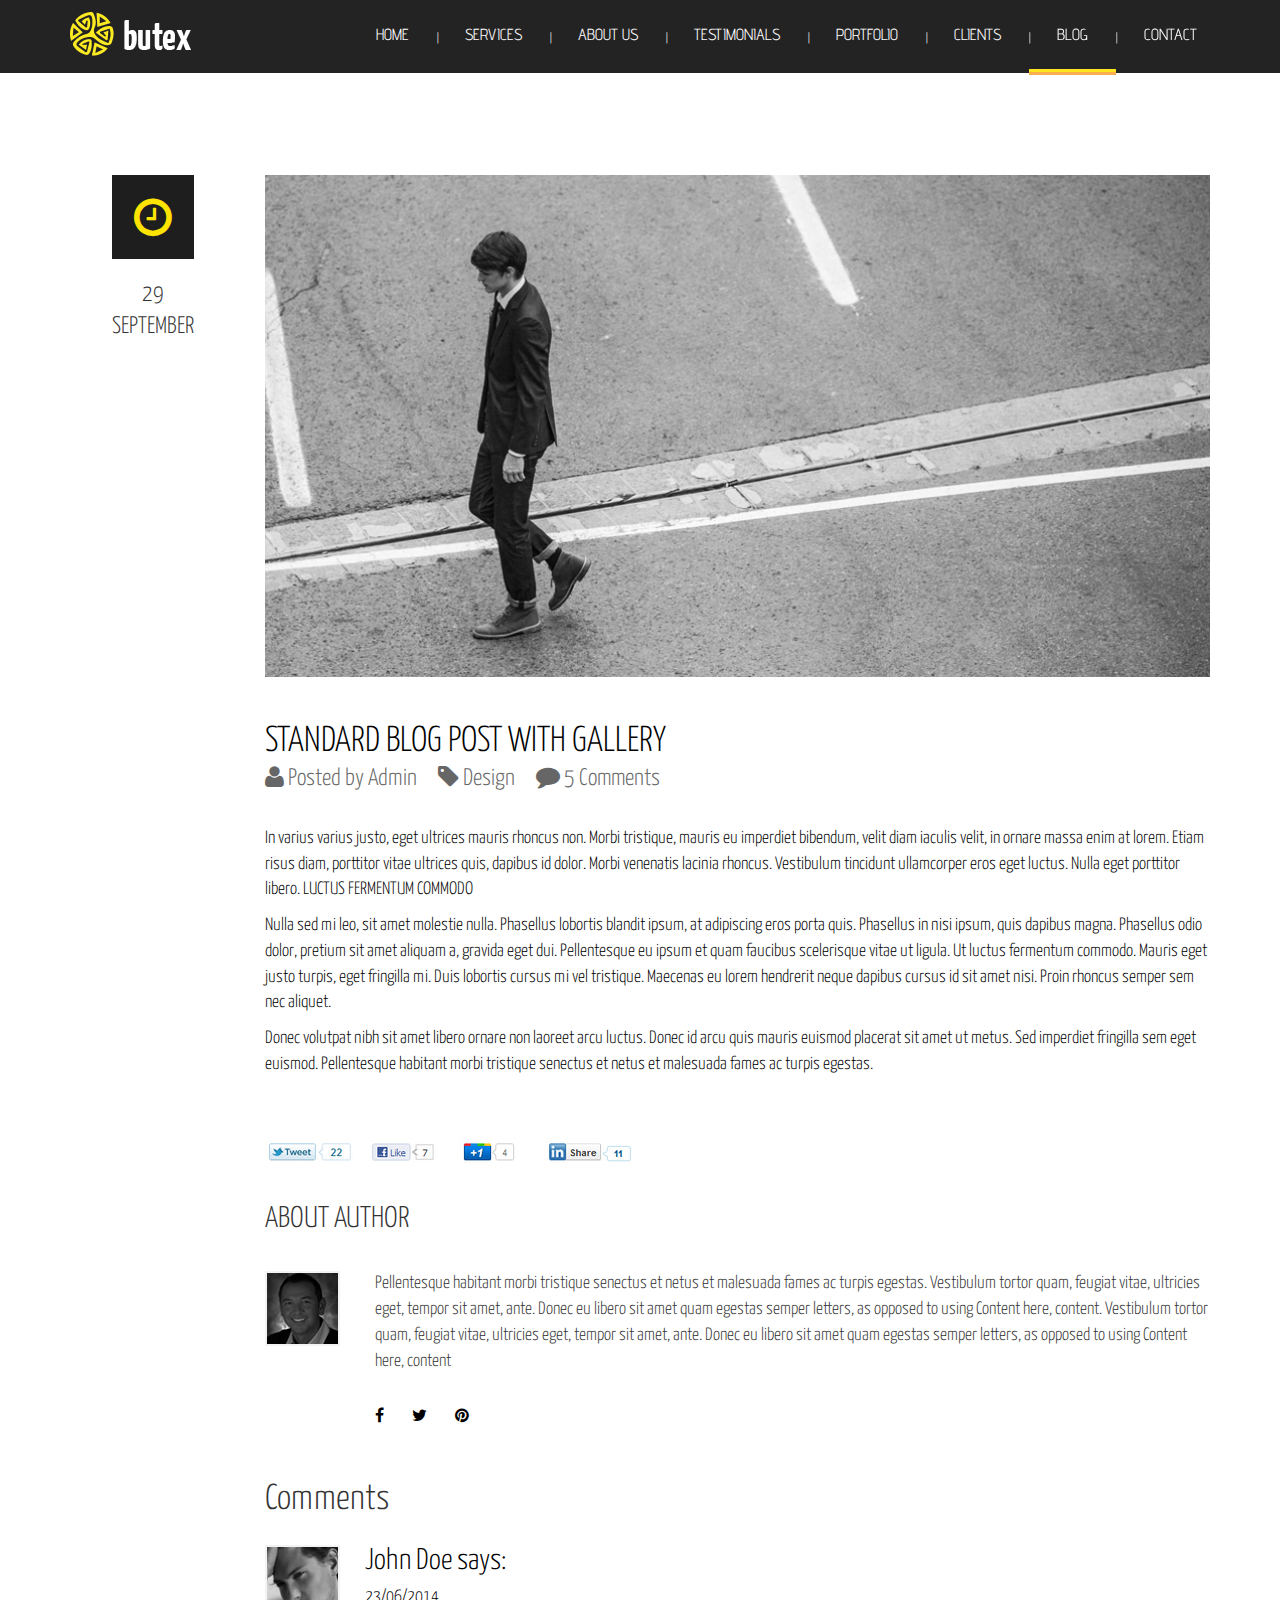
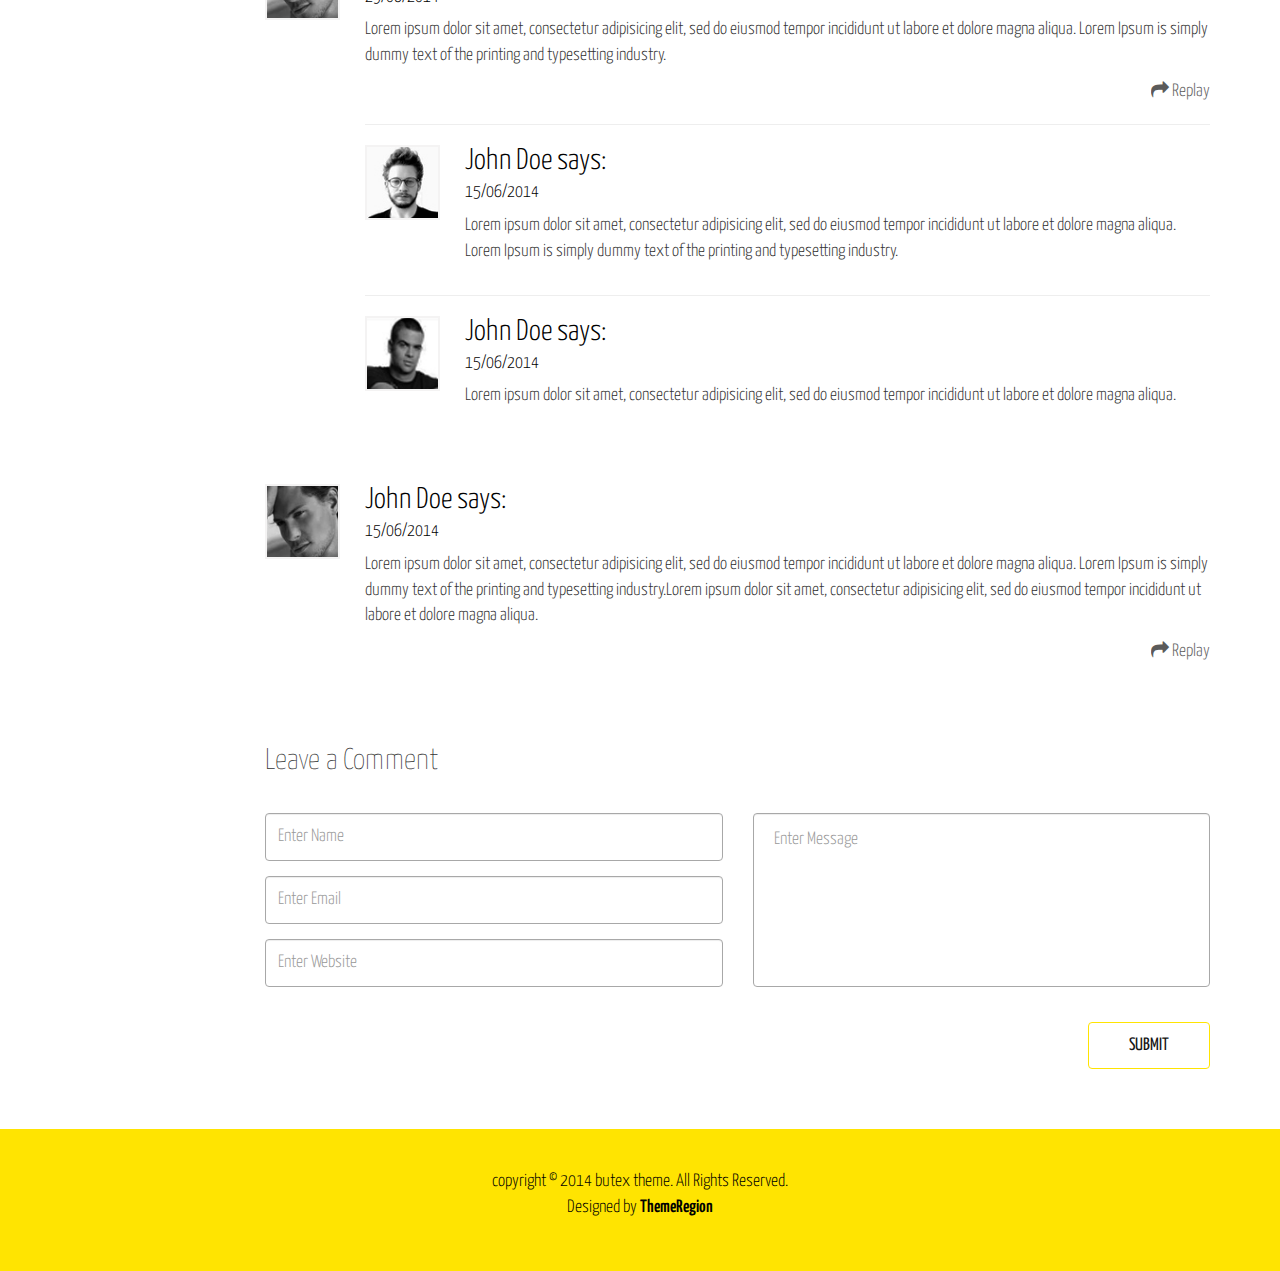
==== single-blog.html @ 5c77bde4 "Plantilla del proyecto" ====
<!DOCTYPE html>
<html lang="en">

<!-- Mirrored from demo.themeregion.com/butex-updated/single-blog.html by HTTrack Website Copier/3.x [XR&CO'2014], Thu, 22 Oct 2015 05:32:24 GMT -->
<head>
    <meta charset="utf-8">
    <meta name="viewport" content="width=device-width, initial-scale=1.0">
    <meta name="description" content="">
    <meta name="author" content="">
    <title>butex | Onepage Responsive HTML Template</title>
    <link href="css/bootstrap.min.css" rel="stylesheet">
    <link href="css/animate.css" rel="stylesheet">
    <link href="css/font-awesome.min.css" rel="stylesheet">	
	<link href="css/main.css" rel="stylesheet">
	<link href="css/responsive.css" rel="stylesheet">

    <!--[if lt IE 9]>
	    <script src="js/html5shiv.js"></script>
	    <script src="js/respond.min.js"></script>
    <![endif]-->       
    <link rel="shortcut icon" href="images/ico/favicon.ico">
    <link rel="apple-touch-icon-precomposed" sizes="144x144" href="images/ico/apple-touch-icon-144-precomposed.png">
    <link rel="apple-touch-icon-precomposed" sizes="114x114" href="images/ico/apple-touch-icon-114-precomposed.png">
    <link rel="apple-touch-icon-precomposed" sizes="72x72" href="images/ico/apple-touch-icon-72-precomposed.png">
    <link rel="apple-touch-icon-precomposed" href="images/ico/apple-touch-icon-57-precomposed.png">
</head><!--/head-->

<body>
	<header id="navigation">      
        <div class="navbar navbar-fixed-top" role="banner">
            <div class="container">
                <div class="navbar-header">
                    <button type="button" class="navbar-toggle" data-toggle="collapse" data-target=".navbar-collapse">
                        <span class="sr-only">Toggle navigation</span>
                        <span class="icon-bar"></span>
                        <span class="icon-bar"></span>
                        <span class="icon-bar"></span>
                    </button>
                    <a class="navbar-brand" href="index-2.html"><h1><img src="images/logo.png" alt="logo"></h1></a>
                </div>
                <div class="collapse navbar-collapse">
                    <ul class="nav navbar-nav navbar-right">
                        <li class="scroll"><a href="index-2.html#navigation">Home</a></li>                         
                        <li class="scroll"><a class="border" href="index-2.html#services">Services</a></li>
                        <li class="scroll"><a class="border" href="index-2.html#about-us">About Us</a></li>
                        <li class="scroll"><a class="border" href="index-2.html#testimonials">Testimonials</a></li>
                        <li class="scroll"><a class="border" href="index-2.html#portfolio">Portfolio</a></li>
                        <li class="scroll"><a class="border" href="index-2.html#clients">Clients</a></li> 
                        <li class="scroll active"><a class="border" href="index-2.html#blog">Blog</a></li>
                        <li class="scroll"><a class="border" href="index-2.html#footer">Contact</a></li>                        
                    </ul>
                </div>
            </div>
        </div>
    </header><!--/#navigation-->

    <section id="blog-details">
		<div class="container">
			<div class="row blog-item">
				<div class="col-sm-2 text-center">
					<i class="fa fa-clock-o"></i>
					<p class="date"><span>29</span> September</p>
				</div>				
				<div class="col-sm-10 blog-content">
					<div class="entry-header">
						<img class="img-responsive" src="images/blog/slide1.jpg" alt="" />					
						<h2>STANDARD BLOG POST WITH GALLERY</h2>
						<div class="entry-meta">
							<span><a href="#"><i class="fa fa-user"></i> Posted by Admin</a></span>
							<span><a href="#"><i class="fa fa-tag"></i> Design</a></span>
							<span><a href="#"><i class="fa fa-comment"></i> 5 Comments</a></span>
						</div>
					</div>
					<div class="entry-post">
						<p>In varius varius justo, eget ultrices mauris rhoncus non. Morbi tristique, mauris eu imperdiet bibendum, velit diam iaculis velit, in ornare massa enim at lorem. Etiam risus diam, porttitor vitae ultrices quis, dapibus id dolor. Morbi venenatis lacinia rhoncus. Vestibulum tincidunt ullamcorper eros eget luctus. Nulla eget porttitor libero. LUCTUS FERMENTUM COMMODO</p>
						<p>Nulla sed mi leo, sit amet molestie nulla. Phasellus lobortis blandit ipsum, at adipiscing eros porta quis. Phasellus in nisi ipsum, quis dapibus magna. Phasellus odio dolor, pretium sit amet aliquam a, gravida eget dui. Pellentesque eu ipsum et quam faucibus scelerisque vitae ut ligula. Ut luctus fermentum commodo. Mauris eget justo turpis, eget fringilla mi. Duis lobortis cursus mi vel tristique. Maecenas eu lorem hendrerit neque dapibus cursus id sit amet nisi. Proin rhoncus semper sem nec aliquet.</p>
						<p>Donec volutpat nibh sit amet libero ornare non laoreet arcu luctus. Donec id arcu quis mauris euismod placerat sit amet ut metus. Sed imperdiet fringilla sem eget euismod. Pellentesque habitant morbi tristique senectus et netus et malesuada fames ac turpis egestas.</p>
					</div>					
					<div class="social-share">
						<ul>
							<li><a href="#"><img class="img-responsive" src="images/blog/share1.jpg" alt="" /></a></li>
							<li><a href="#"><img class="img-responsive" src="images/blog/share2.jpg" alt="" /></a></li>
							<li><a href="#"><img class="img-responsive" src="images/blog/share3.jpg" alt="" /></a></li>
							<li><a href="#"><img class="img-responsive" src="images/blog/share4.jpg" alt="" /></a></li>
						</ul>
					</div><!--/social-share-->

					<div class="media author-details">
						<h2>ABOUT AUTHOR</h2>
						<a class="pull-left" href="#">
							<img class="media-object" src="images/blog/author.jpg" alt="">
						</a>
						<div class="media-body">							
							<p>Pellentesque habitant morbi tristique senectus et netus et malesuada fames ac turpis egestas. Vestibulum tortor quam, feugiat vitae, ultricies eget, tempor sit amet, ante. Donec eu libero sit amet quam egestas semper letters, as opposed to using Content here, content. Vestibulum tortor quam, feugiat vitae, ultricies eget, tempor sit amet, ante. Donec eu libero sit amet quam egestas semper letters, as opposed to using Content here, content</p>
							<div class="author-social">
								<span><a href="#"><i class="fa fa-facebook"></i></a></span>
								<span><a href="#"><i class="fa fa-twitter"></i></a></span>
								<span><a href="#"><i class="fa fa-pinterest"></i></a></span>
							</div>
						</div>
					</div><!--author-details-->
					<div class="comments-area">
						<h2>Comments</h2>
						<ul class="media-list">
							<li class="media">
								<div class="post-comment">
									<a class="pull-left" href="#">
										<img class="media-object" src="images/blog/man1.jpg" alt="">
									</a>
									<div class="media-body">
										<h3>John Doe says:</h3>
										<h4>23/06/2014</h4>
										<p>Lorem ipsum dolor sit amet, consectetur adipisicing elit, sed do eiusmod tempor incididunt ut labore et dolore magna aliqua. Lorem Ipsum is simply dummy text of the printing and typesetting industry.</p>
										<a class="btn-reply pull-right" href="#"> <i class="fa fa-mail-forward (alias)"></i> Replay</a>
									</div>
								</div>								
								<ul class="parent media-list">
									<hr>
									<li class="post-comment">
										<a class="pull-left" href="#">
											<img class="media-object" src="images/blog/man2.jpg" alt="">
										</a>
										<div class="media-body">
											<h3 class="media-heading">John Doe says:</h3>
											<h4>15/06/2014</h4>
											<p>Lorem ipsum dolor sit amet, consectetur adipisicing elit, sed do eiusmod tempor incididunt ut labore et dolore magna aliqua. Lorem Ipsum is simply dummy text of the printing and typesetting industry.</p>											
										</div>
										<hr>
									</li>
									<li class="post-comment">
										<a class="pull-left" href="#">
											<img class="media-object" src="images/blog/man3.jpg" alt="">
										</a>
										<div class="media-body">
											<h3 class="media-heading">John Doe says:</h3>
											<h4>15/06/2014</h4>
											<p>Lorem ipsum dolor sit amet, consectetur adipisicing elit, sed do eiusmod tempor incididunt ut labore et dolore magna aliqua. </p>											
										</div>
									</li>
								</ul>
								
							</li>
							<li class="media">
								<div class="post-comment">
									<a class="pull-left" href="#">
										<img class="media-object" src="images/blog/man1.jpg" alt="">
									</a>
									<div class="media-body">
										<h3 class="media-heading">John Doe says:</h3>
										<h4>15/06/2014</h4>
										<p>Lorem ipsum dolor sit amet, consectetur adipisicing elit, sed do eiusmod tempor incididunt ut labore et dolore magna aliqua. Lorem Ipsum is simply dummy text of the printing and typesetting industry.Lorem ipsum dolor sit amet, consectetur adipisicing elit, sed do eiusmod tempor incididunt ut labore et dolore magna aliqua. </p>
										<a class="btn-reply pull-right" href="#"> <i class="fa fa-mail-forward (alias)"></i> Replay</a>
									</div>
								</div>
							</li>
						</ul>					
					</div><!--/comments-area-->
					
					<div class="replay-box">
						<div class="row">
							<div class="col-sm-12">
								<h2>Leave a Comment</h2>
								<form id="comment-form" class="row" name="comment-form" method="post">
									<div class="col-sm-6">
										<div class="form-group">
											<input type="text" name="name" class="form-control" required="required" placeholder="Enter Name">
										</div>
										<div class="form-group">
											<input type="email" name="email" class="form-control" required="required" placeholder="Enter Email">
										</div>
										<div class="form-group">
											<input type="text" name="url" class="form-control"  placeholder="Enter Website">
										</div>
									</div>
									<div class="col-sm-6">
										<div class="form-group">
											<textarea name="message" id="message" required="required" class="form-control" rows="5" placeholder="Enter Message"></textarea>
										</div>                        
										<div class="form-group">
											<button type="submit" class="btn btn-submit pull-right">Submit</button>
										</div>
									</div>
								</form>
							</div>
						</div>
					</div><!--/Repaly Box-->
				</div>
			</div><!--/.blog-item-->
		</div>
	</section> 	
	<footer id="footer">
		<div class="bottom default-bg text-center">
			<div class="container  text-center">
				<p>copyright &copy; 2014 butex theme. All Rights Reserved.<br> Designed by <a href="http://www.themeregion.com/demo/butex">ThemeRegion</a></p>				
			</div>
		</div>	
	</footer><!--/#footer--> 
	
	<!--/Scripts--> 
    <script type="text/javascript" src="js/jquery.js"></script>
    <script type="text/javascript" src="js/bootstrap.min.js"></script>
</body>

<!-- Mirrored from demo.themeregion.com/butex-updated/single-blog.html by HTTrack Website Copier/3.x [XR&CO'2014], Thu, 22 Oct 2015 05:32:38 GMT -->
</html>
---- css/main.css ----
/*
  Theme Name: butex
  Theme URL: http://www.themeregion.com
  Author: ThemeRegion
  Author URI: http://www.themeregion.com
  Description: Onepage Responsive HTML Template
  Version: 1.0
*/

@import url(http://fonts.googleapis.com/css?family=Yanone+Kaffeesatz:400,200,300,700);
@import url(http://fonts.googleapis.com/css?family=Advent+Pro:400,100,200,300,500,600,700);


/*========================
=======Typography=========
==========================*/

body {
  font-family: 'Yanone Kaffeesatz', sans-serif;
  font-size: 18px;
  color: #333333;
  background-color: #fff;
  font-weight:300;
}

ul {
  list-style: none;
  margin:0;
  padding:0;
}

.navbar-nav li a:hover, 
.navbar-nav li a:focus {
  outline:none;
  outline-offset: 0;
  text-decoration:none;  
  background: transparent;
}

a {
  color: #fff;
  text-decoration: none;
  -webkit-transition: 300ms;
  -moz-transition: 300ms;
  -o-transition: 300ms;
  transition: 300ms;
}

a:focus, 
a:hover {
  text-decoration: none;
  outline: none;
  color: #ffe401;
}

h1, h2, h3, h4, h5, h6 {
 font-family: 'Yanone Kaffeesatz', sans-serif;
 font-weight:100;
}

span {
	font-weight:300;
}
section {
	overflow:hidden;
}
.default-bg {	
	background-color:#ffe401;
}

.entry-header {
	padding-top:85px;
	padding-bottom:58px;
}

.entry-header h2 {
	margin-top:0;
	font-size:48px;
}

textarea {
	resize:none
}

.navbar-toggle {
	margin-top:19px;
	margin-right:20px;
	border:1px solid #fff;
}

.navbar-toggle .icon-bar {
	background-color:#fff;
}


/*========================
========Home CSS==========
==========================*/
.navbar-brand {
	height:72px;
}

.navbar-brand h1 {
	margin-top:-3px;
}

#navigation .navbar-fixed-top {
	background-color:#0c0b0b;
	opacity:0.9;
}

#navigation .navbar-right li a {
	font-size:16px;
	font-weight:400;
	text-transform:uppercase;
	position:relative;
	padding:25px 28px;
	font-family: 'Advent Pro', sans-serif;	
}

#navigation .navbar-right li a.active, 
#navigation .navbar-right li a:hover, 
#navigation .navbar-right li a:focus, 
#navigation .navbar-right li.active a  {
	color:#fff;	
}

.navbar-right li.active:before {
	position:absolute;
	content:"";
	height:3px;
	background-color:#fde30a;
	bottom:-2px;
	left:0;
	right:0;
	margin-top:41px;
}

.navbar-right li.active:after {
	position:absolute;
	content:"";
	height:3px;
	background-color:#fca43a;
	bottom:-5px;
	left:0;
	right:0;
}

.navbar-right li a.border:before {
	color: #E3E3E3;
	content: "|";
	font-size: 12px;
	position:absolute;
	top:28px;
	left:0;
}

#main-carousel  .item {
	background-position: center top;
	background-repeat: no-repeat;
	background-size: cover;
}

#main-carousel h2 {
	font-size:102px;
	font-weight:700;
	color:#ffe401;
}

#main-carousel h2 span {
	color:#fff;
	font-weight:700;
}

.carousel-caption {
	bottom: 50%;
	font-size: 23px;
	font-weight: 100;
	left: 15%;
	margin-bottom: -160px;
	right: 15%;
	text-align: left;
}

.carousel-caption  .slide-info {
	width:74%;
}

.carousel-caption i {
	background-color: #FFE401;
	border-radius: 50%;
	color: #242525;
	font-size: 48px;
	font-weight: 400;
	height: 62px;
	line-height: 64px;
	margin-left: 48px;
	overflow: hidden;
	padding: 1px 0 0 9px;
	text-align: center;
	width: 62px;	
	-webkit-transition: all 0.2s ease-in-out;
	-moz-transition: all 0.2s ease-in-out;
	-ms-transition: all 0.2s ease-in-out;
	-o-transition: all 0.2s ease-in-out;
	transition: all 0.2s ease-in-out;
}



#main-carousel .carousel-caption:hover i {
	-moz-transform: rotate(90deg);
	-webkit-transform: rotate(90deg);
	-o-transform: rotate(90deg);
	-ms-transform: rotate(90deg);
	transform: rotate(90deg);
}

#main-carousel .carousel-indicators .active {
	background-color:#ffe401;
}




/*=========================
========Service CSS========
===========================*/

#services {
	background-color: #FFFFFF;
	padding-bottom: 75px;
}

.service-heading  {
	padding:110px 0 50px;
}

.service-heading .col-sm-3 {
	padding-right:0;
}

.service-heading h3 {
	font-size: 48px;
	font-weight: 200;
	text-transform:uppercase;
}

.service-heading h3 span {
	font-weight:300;
}

.service-content {
	display: table;
	font-size: 28px;
	font-weight: 300;
	margin-left: 40px;
	margin-top: 60px;
}

.service-icon {
	display:table-cell;
	vertical-align:middle;
}

.service-icon i{
	color: #FFE401;
	font-size: 60px;
	margin-right: 40px !important;
}

.service-text {
	line-height:33px;
}

.service-content span {
	font-weight:400;
}

.single-service {
	margin-bottom:40px;
}

.single-service:hover .single-service-icon {
	background-color:#333333;
	color: #FFE401;
}

.single-service-icon, 
.single-service:hover .single-service-icon{
	-webkit-transition: all 0.5s ease-in-out;
	-moz-transition: all 0.5s ease-in-out;
	-ms-transition: all 0.5s ease-in-out;
	-o-transition: all 0.5s ease-in-out;
	transition: all 0.5s ease-in-out;
}


.single-service .col-sm-9 {
	padding-left:30px;
}

.single-service-icon {
	background-color: #FFE401;
	color: #333333;
	font-size: 72px;
	padding: 7px 0;
	text-align: center;
	margin-top:7px;	
	
}

.single-service-text {
	font-size:18px;
	font-weight:300;
}

.single-service-text h2 {
	font-size:36px;
	font-weight:100;
	margin-top:0;	
}

.single-service-text h2 span {
	font-weight:300;	
}


/*=========================
========About Us CSS========
===========================*/
.about-bg {
	background-color: #1e1e1e;
	height: 275px;
	overflow: hidden;
	position: absolute;
	width: 100%;
}

.about-details {
	margin-top: 70px;
	overflow: hidden;
	margin-bottom:60px;
	height:390px;
}

.about-image {
	height:100%;
	margin-right:-15px;
}

.about-image img {
	width:100%;
}

.about-content {	
	padding: 17px 50px 62px;
	font-weight:300;
	height:100%;
	margin-left:-15px;
}

.about-content h2 {
	font-size:48px;
	font-weight:100;
	margin-bottom:20px;
}

.about-content h2 span {
	font-weight:300;
}

.our-team h2 {
	font-size: 48px;
	margin-bottom: 60px;
	text-align: center;
}

.team-member {
	position:relative;
	overflow:hidden;
}

.team-member:hover .overlay {
	bottom: 103px;
	opacity: 1;
}

.overlay, .team-member:hover .overlay {
	-webkit-transition: all 0.4s ease-in-out;
	-moz-transition: all 0.4s ease-in-out;
	-ms-transition: all 0.4s ease-in-out;
	-o-transition: all 0.4s ease-in-out;
	transition: all 0.4s ease-in-out;
}

.single-member {
	font-size: 24px;
	font-weight: 300;
	text-transform: uppercase;	
}

.single-member h3 {
	color: #0C0C0C;
	font-size: 36px;
	font-weight: 300;
	text-transform:capitalize;
	margin-bottom:0;
}

.overlay {
	bottom: 22%;
	left:0;
	opacity: 0;
	position: absolute;
	right:0;	
}

.overlay  ul li{
	float:left;
	width:33.33%
}

.overlay  ul li a {	
	color: #FFFFFF;
	display: block;
	font-size: 24px;
	padding: 17px;
	text-align: center;
	width: 100%;
}

.overlay  ul li a.facebook {
	background-color: #ffe401;
}

.overlay  ul li a.twitter {
	background-color: #edd602;
}

.overlay  ul li a.google-plus {
	background-color: #d6c102;
}

.overlay  ul li a:hover {
	color: #000;
}

/*=========================
=====Testimonials CSS======
===========================*/
#testimonials {
	background-image: url("../images/testimonial/man-bg.jpg");
	background-position: center top 250px;
	background-repeat: no-repeat;
	text-align: center;
}

#testimonials .entry-header {
  padding-bottom: 15px;
  padding-top: 75px;
} 

.testimony-person {
	display:block;
	text-align:center;
}

.testimony-person img {
	display:inline-block
}

.testimony-caption {	
	padding:58px 0 88px;
	font-size:18px;
	font-weight:300;
	color:#4d4d4d;
}

.testimony-caption h3 {
	font-size: 36px;
	font-weight: 300;
	margin-bottom: 0;
	margin-top: 0;
	text-transform: uppercase;
}

.testimony-caption h4 {
	font-size:24px;
	text-transform:capitalize;
	margin-top:0;
}

.testimony-caption  i {
	font-size:60px;
	color:#fff;
	margin-bottom:15px;
}

.testimonial {
	text-align:center;
	width:50%;
	display:inline-block;
}

#testimonial-slider .carousel-indicators {
  bottom: 28px;
}

.carousel-indicators li {
  background-color: #FFFFFF;
  border:none;
  border-radius: 50%;
  height: 15px;
  margin: 1px;
  width: 15px;
}

.carousel-indicators .active {
  background-color: #BAA802;
  height: 15px;
  margin: 1px;
  width: 15px;
}

/*=========================
=======Portfolio CSS=======
===========================*/
#portfolio {
	overflow:hidden;
}

#portfolio .entry-header {
	color:#fff;
}

#portfolio .entry-header h2{
	color:#ffe401;
}

#portfolio-slider .item {
	height:390px;
	overflow:hidden;
}

#portfolio-slider .col-sm-6 {
	height:100%;	
}

.portfolio-image img {
	width:100%;
}

.recent-port-img {
	margin-right:-15px;
	height:100%;
}

.recent-port-img img {
	width:100%;
	height:100%;
}

.recent-port-text {
	padding:40px 50px;
	
}

.recent-port-text h2 {
	font-size: 48px;
	margin-bottom: 18px;
	margin-top: -10px;
}

.recent-port-text ul {
	margin-top:15px;
}

.recent-port-text ul li {
	margin-top:8px;
}

.recent-port-text ul li i {
	margin-right:15px;
}

#portfolio-slider .carousel-indicators {
  bottom: 10px;
  left: 25%;
}

#portfolio-slider .carousel-indicators .active {
	background-color:#ffe401
}

.portfolio-filter {
	padding:65px 0 80px;
}

.portfolio-filter li {
	display: inline-block;
	font-weight: 100;
	padding: 0 18px;
}

.portfolio-filter li a {
	color:#b0b0b0;	
	font-size: 24px;
	position:relative;
	padding:11px;
}

.portfolio-filter li a.active:before {
	position:absolute;
	content:"";
	background-color:#fde30a;
	height:3px;
	width:100%;
	bottom:0;
	left:0;
}

.portfolio-filter li a.active:after {
	position:absolute;
	content:"";
	background-color:#fca43a;
	height:3px;
	width:100%;
	bottom:-3px;
	left:0;
}

.portfolio-filter li a:hover, 
.portfolio-filter li a:active, 
.portfolio-filter li a:focus, 
.portfolio-filter li a.active {
	color:#ffe401;
}


.view {
position:relative;
overflow:hidden;
margin-bottom:30px;
}

.mask {
	background-color: #000000;	
	left:0;
	top:0;
	bottom:-100%;
	position: absolute;	
	width: 100%;
	opacity:0;
}

.mask a {
	border: 10px solid #FFE401;
	border-radius: 50%;
	color: #FFE401;
	font-size: 30px;
	height: 72px;
	left:-50%;
	margin-left: -35px;
	margin-top: -35px;
	padding: 5px;
	position: absolute;
	text-align: center;
	top:-50%;
	width: 72px;
	z-index: 10;	
}

.mask a:hover {
	border-color:#fff;
	color: #fff;
}

.mask a:before {
	position: absolute;	
	content: "";
	background-color: #020202;
	height: 14px;
	left: 18px;
	top: -12px;
	width: 10px;
}

.view:hover .mask a {
	left:50%;
	top:50%;
}

.view:hover .mask {
	bottom:0;
	opacity: 0.8;	
}

.mask, .view:hover .mask {
	-webkit-transition: all 0.6s ease-in-out;
	-moz-transition: all 0.6s ease-in-out;
	-ms-transition: all 0.6s ease-in-out;
	-o-transition: all 0.6s ease-in-out;
	transition: all 0.6s ease-in-out;
}

/*=========================
========Clients CSS========
===========================*/
#clients {
	overflow:hidden;
}

#clients-carousel {
	padding-bottom:105px;
}

#clients-carousel .item {
	font-size:0;
	text-align:center;
}

#clients-carousel .item ul li {
	display:inline-block;
	width:25%;
}

#clients-carousel .item img {
	opacity:0.6;
	-webkit-transition: all 0.3s ease-in-out;
	-moz-transition: all 0.3s ease-in-out;
	-ms-transition: all 0.3s ease-in-out;
	-o-transition: all 0.3s ease-in-out;
	transition: all 0.3s ease-in-out;
}

#clients-carousel .item img:hover {
	opacity:1;
}

.client-left, 
.client-right {	
	color: #ABABAB;
	font-size: 60px;
	position: absolute;
	top: -13%;
}

.client-left:hover, 
.client-right:hover {
	color: #FFE401;
}

.client-left {
	left:-20px;
}

.client-right {
	right:-20px;
}

/*=========================
==========Blog CSS=========
===========================*/
#blog, #portfolio {
	background-color:#1e1e1e;
	padding-bottom:85px;
}

.single-blog {
	margin-bottom:30px;
	overflow:hidden;
	height:354px;
}

.blog-image {
	width:40%;
	float:left;
	position:relative;
}

.blog-image img{
	width:222px;
	height:354px;
}

.entry-content {
	width:60%;
	float:left;
	padding:36px 40px;
	height:100%;
	color:#333;
	font-weight:300;
}

.entry-content  a h2 {
	margin-top:-7px;
	font-size:30px;
	color:#333;
	font-weight:400;
	margin-bottom:17px;
	line-height:30px;
}

.entry-meta {
	margin-bottom:20px;
}

.entry-meta span a {
	color:#333;
	margin-right:18px;
	font-size:16px;
	font-weight:300;
}

.btn.btn-primary {
	background-color: #1E1E1E;
	color: #FFE401;
	display: inline-block;
	font-size: 20px;
	font-weight: 300;
	margin-top: 7px;
	padding: 8px 25px;
	border:none;
}

.btn.btn-primary:hover{
	background-color:#2b2b2b;
	color:#fff;
}

.entry-meta span a:hover {
	color:#fff;
}

#blog .entry-header h2 {
	color:#ffe401;
	font-weight:300;
}

#blog .entry-header {
	padding-bottom:58px;
	color:#fff;
}

.post-date {
	background-color: #FFE401;
	color: #1E1E1E;
	font-size: 48px;
	font-weight: 400;
	line-height: 30px;
	padding: 20px 30px 0;
	position: absolute;
	right: -18px;
	text-align: center;
	top: 15px;	
}

.post-date span {
	font-weight:300;
	font-size:18px;
	display:block;
}

/*=========================
========Footer CSS========
===========================*/

#gmap {
	height:550px;
}

.contact-section {
	background-color:#1e1e1e;
	padding:40px 0;	
}

.contact-section h2 {
	color:#FFE401;
	text-transform:uppercase;
	margin-bottom:30px;
}

.form-control {
	background-color:#fff;
	border:1px solid #454545;
	font-size:18px;
	min-height:50px;
	color:#9f9f9f;
	
}

.float-left {
	float:left;
	width:32%;
	margin-right:2%;
	margin-bottom:16px;	
}

.float-left.subject-field {
	margin-right:0;
}

textarea.form-control {
	float:left;
	padding:13px 20px;
}

.form-control:focus {
	border:1px solid #ffe401;
	box-shadow:none;
}

.btn-submit {
	background-color: #FFE401;
	border: medium none;
	color: #151515;
	font-size: 18px;
	padding: 12px 30px;
	text-transform: uppercase;
	border-radius:4px;
	margin-top:20px;
}

.btn-submit:hover {
	background-color:#E9D001;
}

.contact-details ul li {
	color:#fff;
	margin-bottom:10px;
}

.contact-details ul li span {
	padding-left:30px;
	display:block;
}

.contact-details ul li i {
	float:left; 
	color:#555;
	margin-top:5px;
}

.bottom {	
	color:#010101;
	padding-top:40px;	
	padding-bottom:40px;	
	font-size:18px;	
}

.bottom a {
	color:#010101;
	font-weight:600;
}

.bottom a:hover {
	text-decoration:underline;
}

/*Carousel Fade CSS*/
.carousel.carousel-fade .item {
  -webkit-transition: opacity 0.5s ease-in-out;
  -moz-transition: opacity 0.5s ease-in-out;
  -ms-transition: opacity 0.5s ease-in-out;
  -o-transition: opacity 0.5s ease-in-out;
  transition: opacity 0.5s ease-in-out;
  opacity:0;
}

.carousel.carousel-fade .active.item {
  opacity:1;
}

.carousel.carousel-fade .active.left,
.carousel.carousel-fade .active.right {
  left: 0;
  z-index: 2;
  opacity: 0;
}

.carousel.carousel-fade .next,
.carousel.carousel-fade .prev {
  left: 0;
  z-index: 1;
}

/*=========================
===Single Portfolio CSS====
===========================*/
#single-folio {
	color:#000;
}

.single-folio-details h2{
	margin-top:-5px;
	font-weight:300;
	font-size:36px;
}

.single-folio-details h3 {
	font-size:20px;
	text-transform:uppercase;
	font-weight:400;
}

.single-folio-slide .item {
	padding:75px;
}

#single-folio .single-folio-slide {
	max-height: 600px;	
	color:#000;
	background-color:#fff;
	margin-top:65px;
	margin-bottom:25px;
	position:relative
}

.portfolio-prev, .portfolio-next {
	color: #000;
	font-size: 25px;
	position: absolute;
	top: 20px;
}

.portfolio-prev {	
	left:75px;
} 

.portfolio-next {
	left:105px;
	
}

.close-item {
	color: #333;
	font-size: 18px;
	opacity: 0.6;
	position: absolute;
	right: 12px;
	top: 5px;
}

.close-item:hover {
	opacity:1;
	color:#000
}

.project-details p {
	margin-bottom:0;
}

.tag-list {
	margin-bottom: 25px;
	overflow: hidden;
}

.tag-list li {
	float:left;
	margin-right:10px;
}

.tag-list li a {
	color:#000;
}

.project-details .btn.btn-primary {
	padding:12px 25px;
}

/*=========================
===Single Portfolio CSS====
===========================*/

#blog-details {
	margin-top:175px;
}

.blog-item .fa-clock-o {
	background-color: #1e1e1e;
	color: #ffe401;
	font-size: 44px;
	padding:20px 22px;
}

.date {
	font-size:24px;
	text-transform:uppercase;
	font-weight:300;
	margin-top:20px;
	line-height:32px;
}

.date span {
	display:block;
}

.blog-content .entry-header {
	padding-bottom: 0;
	padding-top:0;
}

.blog-content .entry-meta {
  margin-bottom: 30px;
}

.entry-header img {
	width:100%;
}

.entry-header h2 {
	color: #000;
	font-size: 36px;
	font-weight: 300;
	margin-bottom: 0;
	margin-top: 45px;
	text-transform: uppercase;
}

.blog-content .entry-meta span a {
	font-size:24px;
	font-weight:300;
	color:#666666;
}

.entry-meta span a:hover {
	color:#000;
}

.entry-post {
  color: #000;
}

.social-share {
	margin-top: 60px;
	overflow: hidden;
}

.social-share ul li{
	float:left;
	
}

.author-details h2 {
	font-weight:300;
	margin-bottom:35px;
}

.author-social {
  margin-bottom: 30px;
  margin-top: 30px;
}

.author-social a {
	color: #000;
	font-size: 16px;
	margin-right: 25px;
	margin-top:20px;
}

.author-social a .fa-facebook:hover {
	color:#4360A2;
}

.author-social a .fa-twitter:hover {
	color:#27A6DF;
}

.author-social a .fa-pinterest:hover {
	color:#DF2B36;
}

.comments-area img, 
.author-details img {
	background:#f4f3f3;
	height: 75px;
	margin-right: 25px;
	padding: 2px;
	width: 75px;	
}

.parent.media-list {
  margin-bottom: 50px;
  margin-left:100px;
}

.comments-area h2 {
	font-size: 36px;
	font-weight: 300;
	margin-bottom: 25px;
}

.media-body h3, 
.media-body h4  {
  color: #000;
  font-weight: 300;
  margin-top:0;
}

.media-body h3 {
	font-size:30px;
	
}

.btn-reply {
	color:#333;
	opacity:0.8
}

.btn-reply:hover {
	color:#000;
	opacity:1;
}

.replay-box {
  margin-bottom: 60px;
  margin-top: 60px;
}

.replay-box h2 {
	margin-bottom:35px;
}

.replay-box  .form-control {
	border-color:#a8a8a8;
	min-height:48px;
}

.replay-box  textarea.form-control {
	height:174px;
}

.replay-box  .form-control:focus {
	border-color:#ffe401;
}

.replay-box .btn-submit {
  background-color: transparent;
  border: 1px solid #ffe401;
  margin-top: 35px;
  padding: 10px 40px;
}

.replay-box .btn-submit:hover {
	background-color:#333;
	color:#fff;
	border-color:#333;
}

/*************************
*******Preloader CSS*********
**************************/
.preloader{
  display: table;
  background: #1e1e1e;
  z-index: 999999;
  position: fixed;
  height: 100%;
  width: 100%;
  left: 0;
  top: 0;
}

#loaderImage {
  display: table-cell;
  vertical-align: middle;
  overflow: hidden;
  text-align: center;
}


#canvas {
  display: table-cell;
  vertical-align: middle;
  margin: 0 auto;
}
---- css/responsive.css ----
/* lg */ 
@media (min-width: 1200px) {

}

/* md */
@media (min-width: 992px) and (max-width: 1199px) {
	#navigation .navbar-right li a {
		padding:25px 20px;
	}
	.carousel-caption {
		left:5%;
		right:5%;
	}
	.carousel-caption  .slide-info {
		width:85%;
	}
	.about-details, .about-image {
		height:420px;
	}
	.about-image img {
		height:100%;
	}
	.portfolio-filter li {
		padding:0 12px;
	}
	.blog-image img {
		width:100%;
	}
	#portfolio-slider .carousel-indicators {
		bottom: -50px;
		left: 50%;
	}
	.portfolio-filter {
		padding: 95px 0 80px;
	}
	.recent-port-text {
		padding: 30px;
	}
	#portfolio-slider .carousel-indicators {
		bottom: 10px;
		left: 25%;
	}
}

/* sm */
@media (min-width: 768px) and (max-width: 991px) {
	#navigation .navbar-right li a {
		font-size: 14px;
		padding: 25px 10px;
	}
	.navbar-right li a.border:before {
		top:24px;
	}
	#main-carousel h2 {
		font-size:75px;
	}
	.carousel-caption {
		left:1%;
		right:1%;
	}
	.carousel-caption  .slide-info {
		width:85%;
	}
	.carousel-caption i {
		font-size: 35px;
		height: 50px;
		line-height: 51px;
		width: 50px;
	}
	.about-image {
		margin-right:0;
	}
	.about-content {
		margin-left:0;
	}
	.about-details {
		height:auto;
	}
	.overlay {
		right:-1px;
	}
	.single-service-icon {
		font-size:50px;
	}
	#testimonials {
		background-position: center top 460px;
		background-size: contain;
	}
	#portfolio-slider .carousel-indicators {
		bottom: -50px;
		left: 50%;
	}
	.recent-port-text {
		font-size: 16px;
		padding: 30px;
	}
	.portfolio-filter {
		padding: 80px 0;
	}
	.portfolio-filter li {
		padding:0;
	}
	#clients-carousel .item ul li {
		width:50%;
	}
	.client-left, .client-right{
		top:0;
	}
	.blog-image img {
		width: 288px;
	}
	.contact-details ul li {
		float: left;
		margin-right: 5px;
	}
	.contact-details {
		margin-top:30px;
		margin-bottom:30px;
	}
	.contact-details h2 {
		text-align:center;
	}
	#single-folio .single-folio-slide {
		max-height:910px;
	}
	.single-folio-details h2 {
		margin-top:20px;
	}
}

/* xs */
@media (max-width: 767px) {
	body {
		font-size:16px;
	}
		/* Home */
	.navbar-right li.active:before, 
	.navbar-right li.active:after, 
	.navbar-right li a.border:before {
		display:none;
	}	
	#navigation .navbar-right li a {
		font-size:14px;
		padding:6px 13px;
	}	
	.carousel-caption {
		left: 1%;
		right: 1%;		
		font-size:16px;
		bottom:68%;
		text-align:center;
	}
	.carousel-caption  .slide-info {
		width:100%;
	}
	#main-carousel h2 {
		font-size:48px;
	}
	.carousel-caption i {
		font-size: 25px;
		height: 35px;
		line-height: 35px;
		margin-left: 12px;
		overflow: hidden;
		padding: 1px 0 0 6px;
		width: 35px;
	}
	
	/* Service */	
	#services {
		padding-bottom:0;
	}
	.service-heading {
		text-align:center;
		padding: 40px 0;
	}	
	.service-heading h3 {
		font-size:33px;
	}	
	.service-content {
		display: block;
		font-size: 22px;
		margin-left: 0;
		margin-top: 0;
		text-align: center;
	}	
	.service-icon {
		display: inline-block;
	}	
	.single-service-text {
		font-size:16px;
	}
	.single-service-text h2 {
		font-size:30px;
	}
	.service-icon i {
		display: block;
		margin-right:inherit !important;
		text-align: center;
		-moz-transform: rotate(90deg);
		-webkit-transform: rotate(90deg);
		-o-transform: rotate(90deg);
		-ms-transform: rotate(90deg);
		transform: rotate(90deg);
	}	
	.single-service .col-sm-9 {
		margin-top: 15px;
		padding-left: 15px;
		text-align:center;
	}
	
	/* About us */
	.about-details {
		height:auto;
		text-align:justify;
		margin-bottom:35px;
	}
	.about-image {
		padding-right:15px;
	}
	.about-content h2, 
	.our-team h2, 
	.entry-header h2, 
	.recent-port-text h2  {
		font-size: 35px;
		text-align:center;
	}
	.single-service-icon {
		margin-bottom:20px;
	}
	.our-team {
		font-size:0;
	}
	.our-team .col-sm-4 {
		width:50%;
		display:inline-block;
	}
	.single-member {
		margin-bottom:40px;
	}
	.single-member h3 {
		margin-top:5px;
	}
	.single-member h3, 
	.testimony-caption h3{
		font-size:30px;
	}
	.team-member:hover .overlay {
		bottom: 112px;
	}
	
	/* testimonial */
	.testimonial {
		width: 90%;		
	}
	.entry-header {
	  padding-bottom: 60px;
	  padding-top: 60px;
	}
	.entry-header, 
	.testimony-caption {
		font-size:16px;
	}
	/* portfolio */	
	#portfolio {
		overflow:hidden;
	}	
	#portfolio-slider .item {
		height:auto;
		text-align:center;
	}
	.portfolio-items .col-sm-4 {
		width:50%;
		display:inline-block;
	}
	.portfolio-image img {
		width:100%
	}
	#portfolio-slider .carousel-indicators {
		bottom: -50px;
		left: 50%;
	}	
	.mask a {
		border: 5px solid #FFE401;
		font-size: 24px;
		height: 50px;
		margin-left: -20px;
		margin-top: -20px;
		padding: 3px;
		width: 50px;
	}
	.recent-port-text {
		padding: 40px 35px;
		text-align: justify;
	}
	.recent-port-text ul li i {
		margin-right: 5px;
	}
	.portfolio-filter li {
		padding:0;
	}
	.portfolio-filter li a {
		font-size: 17px;
		padding: 5px;
	}
	/* clients */
	#clients-carousel .item ul li {
		width:50%;
	}
	#clients-carousel .item img {
		width:100%;
	}
	.client-left, .client-right {
		font-size: 35px;
		top:inherit;
		bottom:35px;
	}
	.client-right {
		right: 43%;
	}
	.client-left {
		left: 43%;
	}
	
	/* blog */
	.single-blog {
		height: 331px;
	}	
	.entry-content, 
	.blog-image {
		width:50%;
		height:100%;
	}
	.blog-image img {
		width:100%;
		height:100%;
	}
	.post-date {
		font-size: 32px;
		line-height: 25px;
		padding: 10px 20px 0;
		right: 0;
	}
	.entry-content a h2, 
	.contact-section h2 {
		font-size:24px;
	}
	.entry-content{
		padding:21px;
	}
	
	/* Footer */
	#gmap {
		height: 300px;
	}
	.contact-details {
		margin-top:45px;
	}
	
	/* Single Blog */
	#blog-details {
		margin-top: 110px;
	}
	.blog-item .fa-clock-o {
		font-size: 25px;
		padding: 12px 15px;
		float:left;
	}	
	.date span {
		display:inline-block
	}	
	.date {
		float: left;
		margin-left: 20px;
		margin-top: 7px;
	}	
	.blog-item .col-sm-2.text-center {
		margin-bottom: 25px;
		overflow: hidden;
	}	
	.blog-content .entry-meta span a {
		font-size: 15px;
	}	
	.blog-content .entry-header h2, 
	.replay-box h2, 
	.author-details h2, 
	.comments-area h2 {
		font-size:26px;
		text-align:left;
	}
	.media-body h3 {
		font-size: 26px;
		margin-bottom: 0;
	}
	.parent.media-list {
		margin-left: 30px;
	}
	.replay-box .form-control {
		min-height:38px;
	}
	.replay-box .btn-submit {
		padding:5px 25px;
	}
	
	/*single-folio*/
	#single-folio .single-folio-slide {
		margin-top:20px;
		max-height:755px;
	}
	.single-folio-details h2 {
		font-size: 30px;
		margin-top: 15px;
	}
	.single-folio-slide .item {
		padding: 50px 30px;
	}	
	.portfolio-prev, .portfolio-next {
		top:5px;
	}
	.portfolio-prev {
		left: 30px;
	}
	.portfolio-next {
		left: 55px;
	}
	.project-details .read-more {
		font-size: 18px;
		padding: 8px 20px;
	}
}

/* XS Portrait */
@media (max-width: 479px) {
	
	.carousel-caption {
		bottom:55%;
	}
	
	/* About Us */
	.our-team .col-sm-4 {
		width:100%;
	}	
	/* portfolio */
	.portfolio-filter {
		padding: 90px 0 80px;
	}
	.portfolio-items .col-sm-4 {
		width:100%;
	}
	#single-folio .single-folio-slide {
		max-height:640px;
	}
	/* Blog */
	.entry-content, 
	.blog-image, 
	.blog-image img, 
	.float-left {
		width:100%;
		height:auto;
	}
	.single-blog {
		height:auto;
	}
	/* Footer */	
	.contact-details {
		margin-top:50px;
	}
	.bottom {
		font-size: 16px;
		padding-bottom: 20px;
		padding-top: 20px;
	}	
	
}
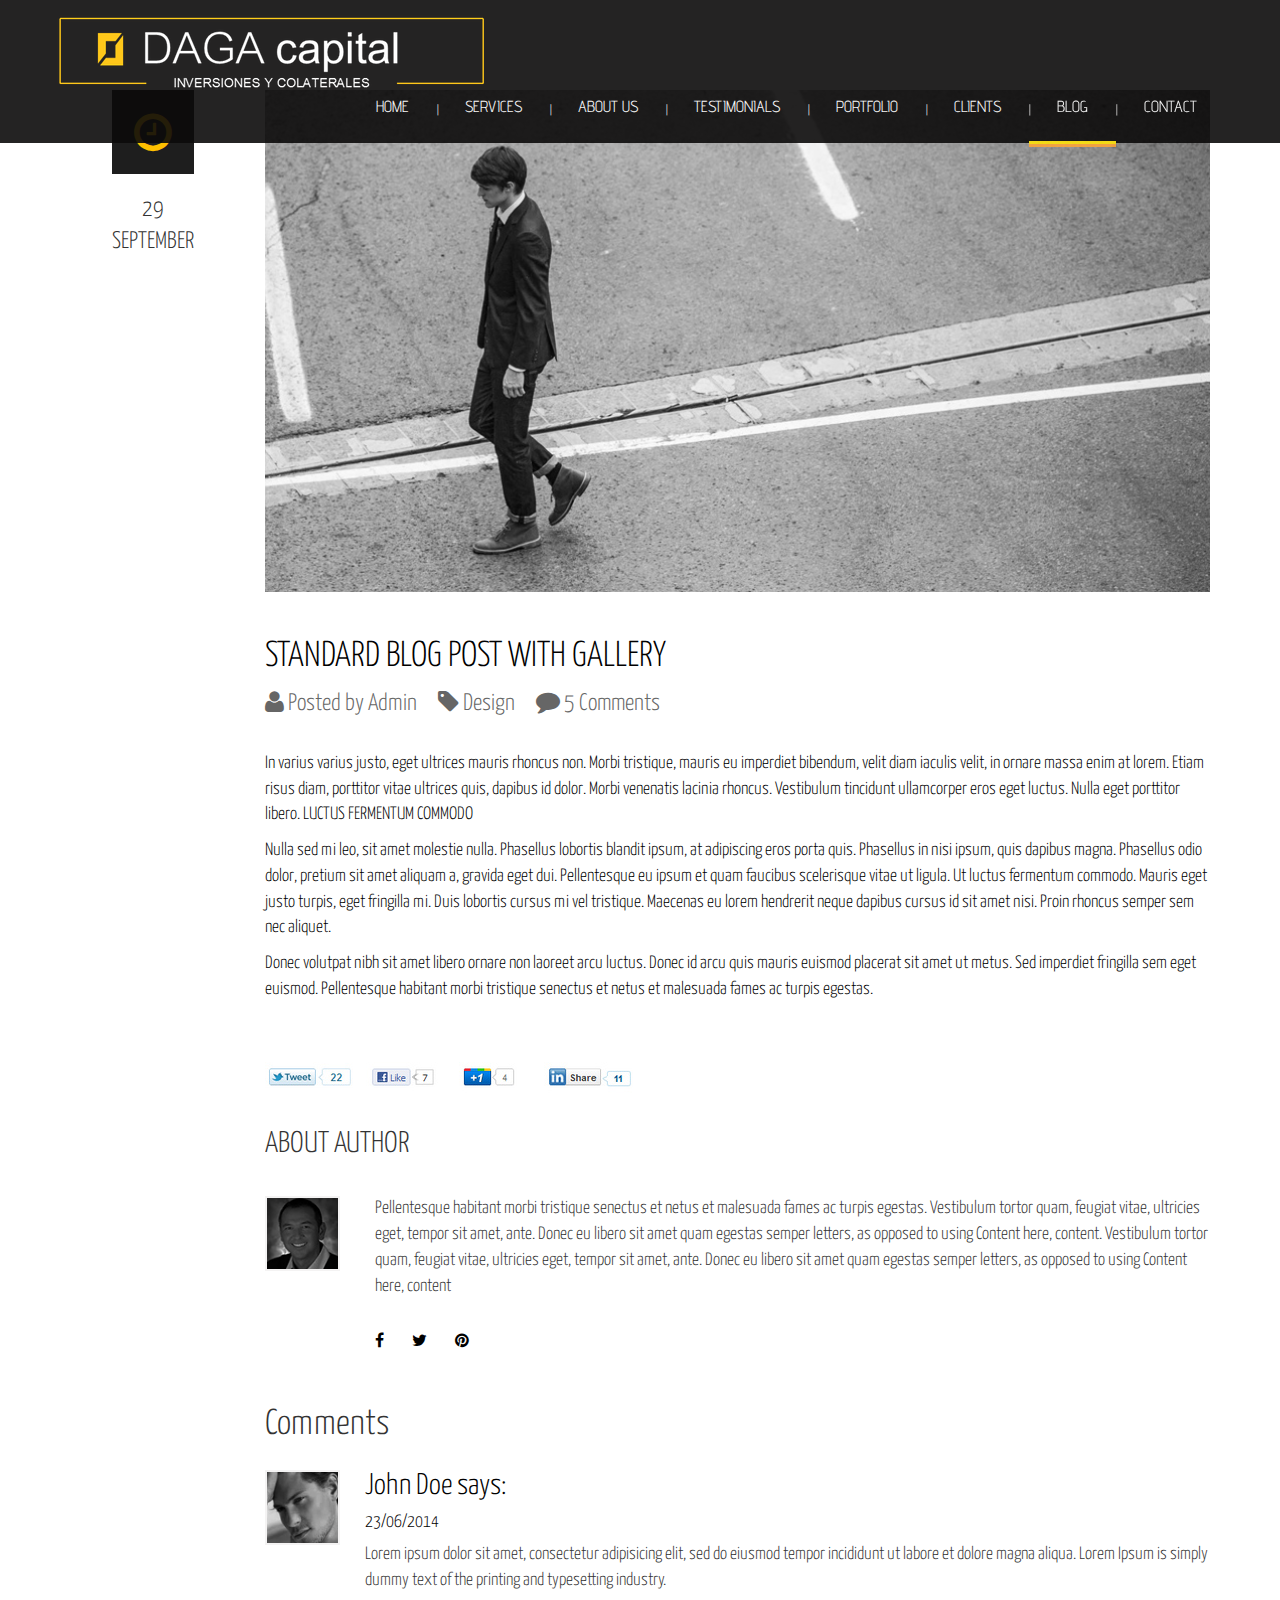
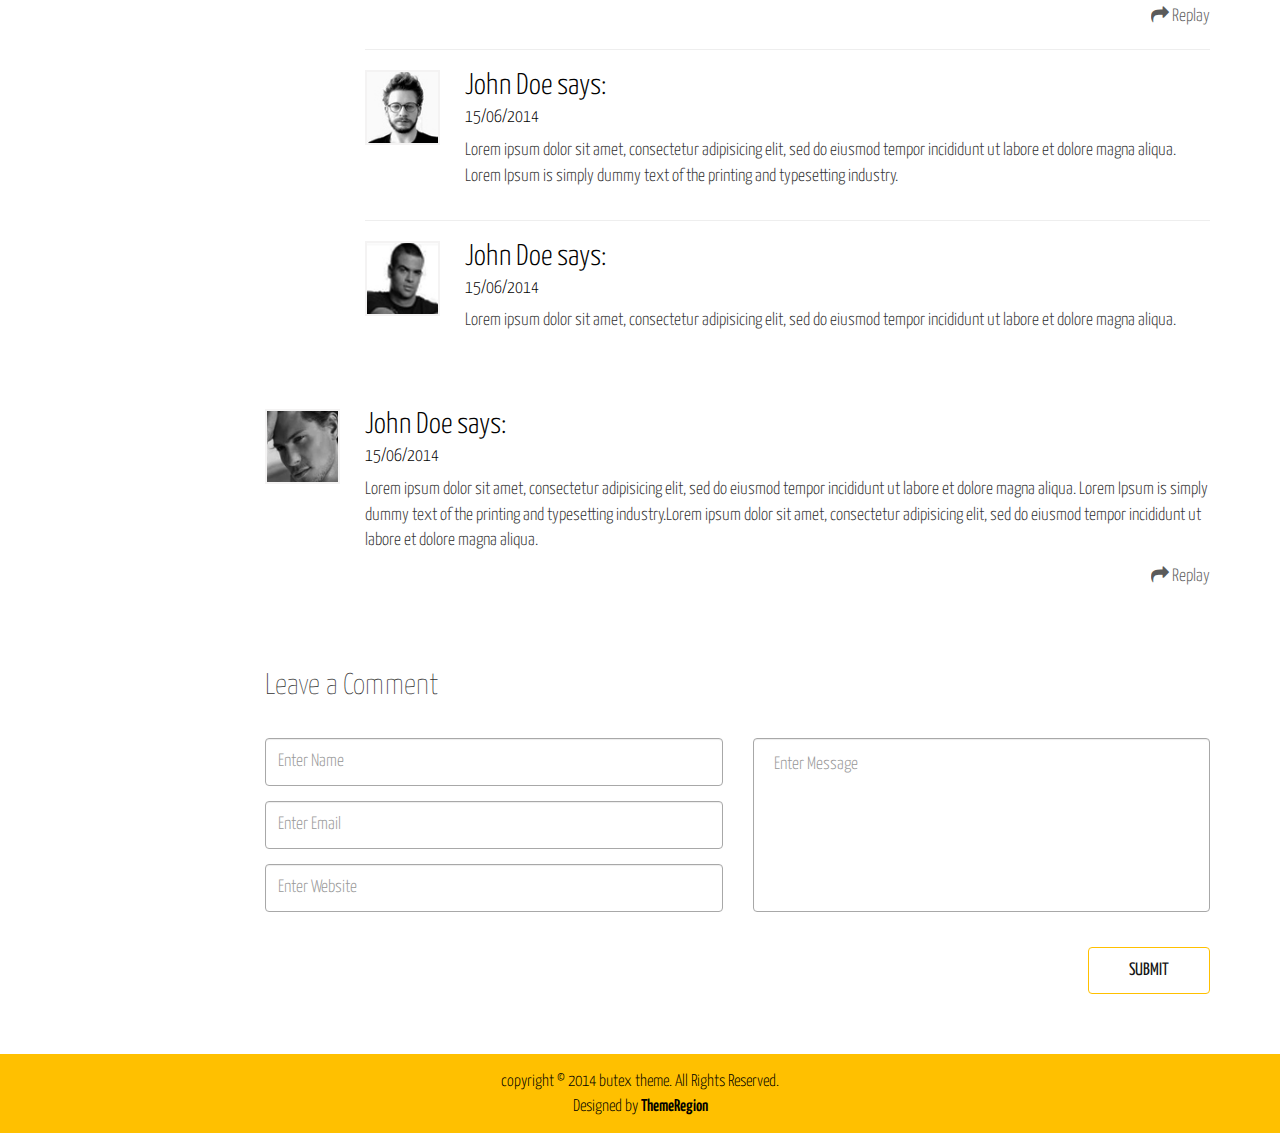
==== commit cccad3f2: "Cambiado a laravel y sistema de blog solo listado" ====
--- a/single-blog.html
+++ b/single-blog.html
@@ -1,32 +1,30 @@
 <!DOCTYPE html>
 <html lang="en">
-
-<!-- Mirrored from demo.themeregion.com/butex-updated/single-blog.html by HTTrack Website Copier/3.x [XR&CO'2014], Thu, 22 Oct 2015 05:32:24 GMT -->
 <head>
     <meta charset="utf-8">
     <meta name="viewport" content="width=device-width, initial-scale=1.0">
     <meta name="description" content="">
     <meta name="author" content="">
     <title>butex | Onepage Responsive HTML Template</title>
-    <link href="css/bootstrap.min.css" rel="stylesheet">
-    <link href="css/animate.css" rel="stylesheet">
-    <link href="css/font-awesome.min.css" rel="stylesheet">	
-	<link href="css/main.css" rel="stylesheet">
-	<link href="css/responsive.css" rel="stylesheet">
+    <link href="public/css/bootstrap.min.css" rel="stylesheet">
+    <link href="public/css/animate.css" rel="stylesheet">
+    <link href="public/css/font-awesome.min.css" rel="stylesheet">
+	<link href="public/css/main.css" rel="stylesheet">
+	<link href="public/css/responsive.css" rel="stylesheet">
 
     <!--[if lt IE 9]>
 	    <script src="js/html5shiv.js"></script>
 	    <script src="js/respond.min.js"></script>
-    <![endif]-->       
-    <link rel="shortcut icon" href="images/ico/favicon.ico">
-    <link rel="apple-touch-icon-precomposed" sizes="144x144" href="images/ico/apple-touch-icon-144-precomposed.png">
-    <link rel="apple-touch-icon-precomposed" sizes="114x114" href="images/ico/apple-touch-icon-114-precomposed.png">
-    <link rel="apple-touch-icon-precomposed" sizes="72x72" href="images/ico/apple-touch-icon-72-precomposed.png">
-    <link rel="apple-touch-icon-precomposed" href="images/ico/apple-touch-icon-57-precomposed.png">
-</head><!--/head-->
+    <![endif]-->
+    <link rel="shortcut icon" href="public/images/ico/favicon.ico">
+    <link rel="apple-touch-icon-precomposed" sizes="144x144" href="public/images/ico/apple-touch-icon-144-precomposed.png">
+    <link rel="apple-touch-icon-precomposed" sizes="114x114" href="public/images/ico/apple-touch-icon-114-precomposed.png">
+    <link rel="apple-touch-icon-precomposed" sizes="72x72" href="public/images/ico/apple-touch-icon-72-precomposed.png">
+    <link rel="apple-touch-icon-precomposed" href="public/images/ico/apple-touch-icon-57-precomposed.png">
+</head>
 
 <body>
-	<header id="navigation">      
+	<header id="navigation">
         <div class="navbar navbar-fixed-top" role="banner">
             <div class="container">
                 <div class="navbar-header">
@@ -36,18 +34,18 @@
                         <span class="icon-bar"></span>
                         <span class="icon-bar"></span>
                     </button>
-                    <a class="navbar-brand" href="index-2.html"><h1><img src="images/logo.png" alt="logo"></h1></a>
+                    <a class="navbar-brand" href="index-2.html"><h1><img src="public/images/logo.png" alt="logo"></h1></a>
                 </div>
                 <div class="collapse navbar-collapse">
                     <ul class="nav navbar-nav navbar-right">
-                        <li class="scroll"><a href="index-2.html#navigation">Home</a></li>                         
+                        <li class="scroll"><a href="index-2.html#navigation">Home</a></li>
                         <li class="scroll"><a class="border" href="index-2.html#services">Services</a></li>
                         <li class="scroll"><a class="border" href="index-2.html#about-us">About Us</a></li>
                         <li class="scroll"><a class="border" href="index-2.html#testimonials">Testimonials</a></li>
                         <li class="scroll"><a class="border" href="index-2.html#portfolio">Portfolio</a></li>
-                        <li class="scroll"><a class="border" href="index-2.html#clients">Clients</a></li> 
+                        <li class="scroll"><a class="border" href="index-2.html#clients">Clients</a></li>
                         <li class="scroll active"><a class="border" href="index-2.html#blog">Blog</a></li>
-                        <li class="scroll"><a class="border" href="index-2.html#footer">Contact</a></li>                        
+                        <li class="scroll"><a class="border" href="index-2.html#footer">Contact</a></li>
                     </ul>
                 </div>
             </div>
@@ -60,10 +58,10 @@
 				<div class="col-sm-2 text-center">
 					<i class="fa fa-clock-o"></i>
 					<p class="date"><span>29</span> September</p>
-				</div>				
+				</div>
 				<div class="col-sm-10 blog-content">
 					<div class="entry-header">
-						<img class="img-responsive" src="images/blog/slide1.jpg" alt="" />					
+						<img class="img-responsive" src="public/images/blog/slide1.jpg" alt="" />
 						<h2>STANDARD BLOG POST WITH GALLERY</h2>
 						<div class="entry-meta">
 							<span><a href="#"><i class="fa fa-user"></i> Posted by Admin</a></span>
@@ -75,22 +73,22 @@
 						<p>In varius varius justo, eget ultrices mauris rhoncus non. Morbi tristique, mauris eu imperdiet bibendum, velit diam iaculis velit, in ornare massa enim at lorem. Etiam risus diam, porttitor vitae ultrices quis, dapibus id dolor. Morbi venenatis lacinia rhoncus. Vestibulum tincidunt ullamcorper eros eget luctus. Nulla eget porttitor libero. LUCTUS FERMENTUM COMMODO</p>
 						<p>Nulla sed mi leo, sit amet molestie nulla. Phasellus lobortis blandit ipsum, at adipiscing eros porta quis. Phasellus in nisi ipsum, quis dapibus magna. Phasellus odio dolor, pretium sit amet aliquam a, gravida eget dui. Pellentesque eu ipsum et quam faucibus scelerisque vitae ut ligula. Ut luctus fermentum commodo. Mauris eget justo turpis, eget fringilla mi. Duis lobortis cursus mi vel tristique. Maecenas eu lorem hendrerit neque dapibus cursus id sit amet nisi. Proin rhoncus semper sem nec aliquet.</p>
 						<p>Donec volutpat nibh sit amet libero ornare non laoreet arcu luctus. Donec id arcu quis mauris euismod placerat sit amet ut metus. Sed imperdiet fringilla sem eget euismod. Pellentesque habitant morbi tristique senectus et netus et malesuada fames ac turpis egestas.</p>
-					</div>					
+					</div>
 					<div class="social-share">
 						<ul>
-							<li><a href="#"><img class="img-responsive" src="images/blog/share1.jpg" alt="" /></a></li>
-							<li><a href="#"><img class="img-responsive" src="images/blog/share2.jpg" alt="" /></a></li>
-							<li><a href="#"><img class="img-responsive" src="images/blog/share3.jpg" alt="" /></a></li>
-							<li><a href="#"><img class="img-responsive" src="images/blog/share4.jpg" alt="" /></a></li>
+							<li><a href="#"><img class="img-responsive" src="public/images/blog/share1.jpg" alt="" /></a></li>
+							<li><a href="#"><img class="img-responsive" src="public/images/blog/share2.jpg" alt="" /></a></li>
+							<li><a href="#"><img class="img-responsive" src="public/images/blog/share3.jpg" alt="" /></a></li>
+							<li><a href="#"><img class="img-responsive" src="public/images/blog/share4.jpg" alt="" /></a></li>
 						</ul>
 					</div><!--/social-share-->
 
 					<div class="media author-details">
 						<h2>ABOUT AUTHOR</h2>
 						<a class="pull-left" href="#">
-							<img class="media-object" src="images/blog/author.jpg" alt="">
+							<img class="media-object" src="public/images/blog/author.jpg" alt="">
 						</a>
-						<div class="media-body">							
+						<div class="media-body">
 							<p>Pellentesque habitant morbi tristique senectus et netus et malesuada fames ac turpis egestas. Vestibulum tortor quam, feugiat vitae, ultricies eget, tempor sit amet, ante. Donec eu libero sit amet quam egestas semper letters, as opposed to using Content here, content. Vestibulum tortor quam, feugiat vitae, ultricies eget, tempor sit amet, ante. Donec eu libero sit amet quam egestas semper letters, as opposed to using Content here, content</p>
 							<div class="author-social">
 								<span><a href="#"><i class="fa fa-facebook"></i></a></span>
@@ -105,7 +103,7 @@
 							<li class="media">
 								<div class="post-comment">
 									<a class="pull-left" href="#">
-										<img class="media-object" src="images/blog/man1.jpg" alt="">
+										<img class="media-object" src="public/images/blog/man1.jpg" alt="">
 									</a>
 									<div class="media-body">
 										<h3>John Doe says:</h3>
@@ -113,37 +111,37 @@
 										<p>Lorem ipsum dolor sit amet, consectetur adipisicing elit, sed do eiusmod tempor incididunt ut labore et dolore magna aliqua. Lorem Ipsum is simply dummy text of the printing and typesetting industry.</p>
 										<a class="btn-reply pull-right" href="#"> <i class="fa fa-mail-forward (alias)"></i> Replay</a>
 									</div>
-								</div>								
+								</div>
 								<ul class="parent media-list">
 									<hr>
 									<li class="post-comment">
 										<a class="pull-left" href="#">
-											<img class="media-object" src="images/blog/man2.jpg" alt="">
+											<img class="media-object" src="public/images/blog/man2.jpg" alt="">
 										</a>
 										<div class="media-body">
 											<h3 class="media-heading">John Doe says:</h3>
 											<h4>15/06/2014</h4>
-											<p>Lorem ipsum dolor sit amet, consectetur adipisicing elit, sed do eiusmod tempor incididunt ut labore et dolore magna aliqua. Lorem Ipsum is simply dummy text of the printing and typesetting industry.</p>											
+											<p>Lorem ipsum dolor sit amet, consectetur adipisicing elit, sed do eiusmod tempor incididunt ut labore et dolore magna aliqua. Lorem Ipsum is simply dummy text of the printing and typesetting industry.</p>
 										</div>
 										<hr>
 									</li>
 									<li class="post-comment">
 										<a class="pull-left" href="#">
-											<img class="media-object" src="images/blog/man3.jpg" alt="">
+											<img class="media-object" src="public/images/blog/man3.jpg" alt="">
 										</a>
 										<div class="media-body">
 											<h3 class="media-heading">John Doe says:</h3>
 											<h4>15/06/2014</h4>
-											<p>Lorem ipsum dolor sit amet, consectetur adipisicing elit, sed do eiusmod tempor incididunt ut labore et dolore magna aliqua. </p>											
+											<p>Lorem ipsum dolor sit amet, consectetur adipisicing elit, sed do eiusmod tempor incididunt ut labore et dolore magna aliqua. </p>
 										</div>
 									</li>
 								</ul>
-								
+
 							</li>
 							<li class="media">
 								<div class="post-comment">
 									<a class="pull-left" href="#">
-										<img class="media-object" src="images/blog/man1.jpg" alt="">
+										<img class="media-object" src="public/images/blog/man1.jpg" alt="">
 									</a>
 									<div class="media-body">
 										<h3 class="media-heading">John Doe says:</h3>
@@ -153,9 +151,9 @@
 									</div>
 								</div>
 							</li>
-						</ul>					
+						</ul>
 					</div><!--/comments-area-->
-					
+
 					<div class="replay-box">
 						<div class="row">
 							<div class="col-sm-12">
@@ -175,7 +173,7 @@
 									<div class="col-sm-6">
 										<div class="form-group">
 											<textarea name="message" id="message" required="required" class="form-control" rows="5" placeholder="Enter Message"></textarea>
-										</div>                        
+										</div>
 										<div class="form-group">
 											<button type="submit" class="btn btn-submit pull-right">Submit</button>
 										</div>
@@ -187,19 +185,16 @@
 				</div>
 			</div><!--/.blog-item-->
 		</div>
-	</section> 	
+	</section>
 	<footer id="footer">
 		<div class="bottom default-bg text-center">
 			<div class="container  text-center">
-				<p>copyright &copy; 2014 butex theme. All Rights Reserved.<br> Designed by <a href="http://www.themeregion.com/demo/butex">ThemeRegion</a></p>				
+				<p>copyright &copy; 2014 butex theme. All Rights Reserved.<br> Designed by <a href="http://www.themeregion.com/demo/butex">ThemeRegion</a></p>
 			</div>
-		</div>	
-	</footer><!--/#footer--> 
-	
-	<!--/Scripts--> 
-    <script type="text/javascript" src="js/jquery.js"></script>
-    <script type="text/javascript" src="js/bootstrap.min.js"></script>
+		</div>
+	</footer>
+
+	<script type="text/javascript" src="public/js/jquery.js"></script>
+	<script type="text/javascript" src="public/js/bootstrap.min.js"></script>
 </body>
-
-<!-- Mirrored from demo.themeregion.com/butex-updated/single-blog.html by HTTrack Website Copier/3.x [XR&CO'2014], Thu, 22 Oct 2015 05:32:38 GMT -->
 </html>--- a/public/css/main.css
+++ b/public/css/main.css
@@ -0,0 +1,1285 @@
+/*
+  Theme Name: butex
+  Theme URL: http://www.themeregion.com
+  Author: ThemeRegion
+  Author URI: http://www.themeregion.com
+  Description: Onepage Responsive HTML Template
+  Version: 1.0
+*/
+
+@import url(http://fonts.googleapis.com/css?family=Yanone+Kaffeesatz:400,200,300,700);
+@import url(http://fonts.googleapis.com/css?family=Advent+Pro:400,100,200,300,500,600,700);
+
+
+/*========================
+=======Typography=========
+==========================*/
+
+body {
+  font-family: 'Yanone Kaffeesatz', sans-serif;
+  font-size: 18px;
+  color: #333333;
+  background-color: #fff;
+  font-weight:300;
+}
+
+ul {
+  list-style: none;
+  margin:0;
+  padding:0;
+}
+
+.navbar-nav li a:hover,
+.navbar-nav li a:focus {
+  outline:none;
+  outline-offset: 0;
+  text-decoration:none;
+  background: transparent;
+}
+
+a {
+  color: #fff;
+  text-decoration: none;
+  -webkit-transition: 300ms;
+  -moz-transition: 300ms;
+  -o-transition: 300ms;
+  transition: 300ms;
+}
+
+a:focus,
+a:hover {
+  text-decoration: none;
+  outline: none;
+  color: rgb(255,192,0);
+}
+
+h1, h2, h3, h4, h5, h6 {
+ font-family: 'Yanone Kaffeesatz', sans-serif;
+ font-weight:100;
+}
+
+span {
+	font-weight:300;
+}
+section {
+	overflow:hidden;
+}
+.default-bg {
+	background-color:rgb(255,192,0);
+}
+
+.entry-header {
+	padding-top:10px;
+	padding-bottom:58px;
+}
+
+.entry-header h2 {
+	margin-top:0;
+	font-size:48px;
+}
+
+textarea {
+	resize:none
+}
+
+.navbar-toggle {
+	margin-top:19px;
+	margin-right:20px;
+	border:1px solid #fff;
+}
+
+.navbar-toggle .icon-bar {
+	background-color:#fff;
+}
+
+
+/*========================
+========Home CSS==========
+==========================*/
+.navbar-brand {
+	height:72px;
+}
+
+.navbar-brand h1 {
+	margin-top:-3px;
+}
+
+#navigation .navbar-fixed-top {
+	background-color:#0c0b0b;
+	opacity:0.9;
+}
+
+#navigation .navbar-right li a {
+	font-size:16px;
+	font-weight:400;
+	text-transform:uppercase;
+	position:relative;
+	padding:25px 28px;
+	font-family: 'Advent Pro', sans-serif;
+}
+
+#navigation .navbar-right li a.active,
+#navigation .navbar-right li a:hover,
+#navigation .navbar-right li a:focus,
+#navigation .navbar-right li.active a  {
+	color:#fff;
+}
+
+.navbar-right li.active:before {
+	position:absolute;
+	content:"";
+	height:3px;
+	background-color:#fde30a;
+	bottom:-2px;
+	left:0;
+	right:0;
+	margin-top:41px;
+}
+
+.navbar-right li.active:after {
+	position:absolute;
+	content:"";
+	height:3px;
+	background-color:#fca43a;
+	bottom:-5px;
+	left:0;
+	right:0;
+}
+
+.navbar-right li a.border:before {
+	color: #E3E3E3;
+	content: "|";
+	font-size: 12px;
+	position:absolute;
+	top:28px;
+	left:0;
+}
+
+#main-carousel  .item {
+	background-position: center top;
+	background-repeat: no-repeat;
+	background-size: cover;
+}
+
+#main-carousel h2 {
+	font-size:60px;
+	font-weight:700;
+	color:rgb(255,192,0);
+}
+
+#main-carousel h2 span {
+	color:#fff;
+	font-weight:700;
+}
+
+.carousel-caption {
+	bottom: 50%;
+	font-size: 23px;
+	font-weight: 100;
+	left: 15%;
+	margin-bottom: -160px;
+	right: 15%;
+	text-align: left;
+}
+
+.carousel-caption  .slide-info {
+	width:74%;
+}
+
+.carousel-caption i {
+	background-color: rgb(255,192,0);
+	border-radius: 50%;
+	color: #242525;
+	font-size: 20px;
+	font-weight: 400;
+	height: 40px;
+	line-height: 42px;
+	margin-left: 48px;
+	overflow: hidden;
+	padding: 1px 0 0 4px;
+	text-align: center;
+	width: 40px;
+	-webkit-transition: all 0.2s ease-in-out;
+	-moz-transition: all 0.2s ease-in-out;
+	-ms-transition: all 0.2s ease-in-out;
+	-o-transition: all 0.2s ease-in-out;
+	transition: all 0.2s ease-in-out;
+}
+
+
+
+#main-carousel .carousel-caption:hover i {
+	-moz-transform: rotate(90deg);
+	-webkit-transform: rotate(90deg);
+	-o-transform: rotate(90deg);
+	-ms-transform: rotate(90deg);
+	transform: rotate(90deg);
+}
+
+#main-carousel .carousel-indicators .active {
+	background-color:rgb(255,192,0);
+}
+
+
+
+
+/*=========================
+========Service CSS========
+===========================*/
+
+#services {
+	background-color: #FFFFFF;
+	padding-bottom: 75px;
+}
+
+.service-heading  {
+	padding:0px 0 50px;
+}
+
+.service-heading .col-sm-3 {
+	padding-right:0;
+}
+
+.service-heading h3 {
+	font-size: 48px;
+	font-weight: 200;
+	text-transform:uppercase;
+}
+
+.service-heading h3 span {
+	font-weight:300;
+}
+
+.service-content {
+	display: table;
+	font-size: 28px;
+	font-weight: 300;
+	margin-left: 40px;
+	margin-top: 60px;
+}
+
+.service-icon {
+	display:table-cell;
+	vertical-align:middle;
+}
+
+.service-icon i{
+	color: rgb(255,192,0);
+	font-size: 60px;
+	margin-right: 40px !important;
+}
+
+.service-text {
+	line-height:33px;
+}
+
+.service-content span {
+	font-weight:400;
+}
+
+.single-service {
+	margin-bottom:40px;
+}
+
+.single-service:hover .single-service-icon {
+	background-color:#333333;
+	color: rgb(255,192,0);
+}
+
+.single-service-icon,
+.single-service:hover .single-service-icon{
+	-webkit-transition: all 0.5s ease-in-out;
+	-moz-transition: all 0.5s ease-in-out;
+	-ms-transition: all 0.5s ease-in-out;
+	-o-transition: all 0.5s ease-in-out;
+	transition: all 0.5s ease-in-out;
+}
+
+
+.single-service .col-sm-9 {
+	padding-left:30px;
+}
+
+.single-service-icon {
+	background-color: rgb(255,192,0);
+	color: #333333;
+	font-size: 72px;
+	padding: 7px 0;
+	text-align: center;
+	margin-top:7px;
+
+}
+
+.single-service-text {
+	font-size:18px;
+	font-weight:300;
+}
+
+.single-service-text h2 {
+	font-size:36px;
+	font-weight:100;
+	margin-top:0;
+}
+
+.single-service-text h2 span {
+	font-weight:300;
+}
+
+
+/*=========================
+========About Us CSS========
+===========================*/
+.about-bg {
+	background-color: #1e1e1e;
+	height: 275px;
+	overflow: hidden;
+	position: absolute;
+	width: 100%;
+}
+
+.about-details {
+	margin-top: 70px;
+	overflow: hidden;
+	margin-bottom:60px;
+	height:390px;
+}
+
+.about-image {
+	height:100%;
+	margin-right:-15px;
+}
+
+.about-image img {
+	width:100%;
+}
+
+.about-content {
+	padding: 17px 15px 62px;
+	font-weight:300;
+	height:100%;
+}
+
+.about-content h2 {
+	font-size:48px;
+	font-weight:100;
+	margin-bottom:20px;
+}
+
+.about-content h2 span {
+	font-weight:300;
+}
+
+.our-team h2 {
+	font-size: 48px;
+	margin-bottom: 60px;
+	text-align: center;
+}
+
+.team-member {
+	position:relative;
+	overflow:hidden;
+}
+
+.team-member:hover .overlay {
+	bottom: 103px;
+	opacity: 1;
+}
+
+.overlay, .team-member:hover .overlay {
+	-webkit-transition: all 0.4s ease-in-out;
+	-moz-transition: all 0.4s ease-in-out;
+	-ms-transition: all 0.4s ease-in-out;
+	-o-transition: all 0.4s ease-in-out;
+	transition: all 0.4s ease-in-out;
+}
+
+.single-member {
+	font-size: 24px;
+	font-weight: 300;
+	text-transform: uppercase;
+}
+
+.single-member h3 {
+	color: #0C0C0C;
+	font-size: 36px;
+	font-weight: 300;
+	text-transform:capitalize;
+	margin-bottom:0;
+}
+
+.overlay {
+	bottom: 22%;
+	left:0;
+	opacity: 0;
+	position: absolute;
+	right:0;
+}
+
+.overlay  ul li{
+	float:left;
+	width:33.33%
+}
+
+.overlay  ul li a {
+	color: #FFFFFF;
+	display: block;
+	font-size: 24px;
+	padding: 17px;
+	text-align: center;
+	width: 100%;
+}
+
+.overlay  ul li a.facebook {
+	background-color: rgb(255,192,0);
+}
+
+.overlay  ul li a.twitter {
+	background-color: #edd602;
+}
+
+.overlay  ul li a.google-plus {
+	background-color: #d6c102;
+}
+
+.overlay  ul li a:hover {
+	color: #000;
+}
+
+/*=========================
+=====Testimonials CSS======
+===========================*/
+#testimonials {
+	background-image: url("../images/testimonial/man-bg.jpg");
+	background-position: center top 250px;
+	background-repeat: no-repeat;
+	text-align: center;
+}
+
+#testimonials .entry-header {
+  padding-bottom: 15px;
+  padding-top: 75px;
+}
+
+.testimony-person {
+	display:block;
+	text-align:center;
+}
+
+.testimony-person img {
+	display:inline-block
+}
+
+.testimony-caption {
+	padding:58px 0 88px;
+	font-size:18px;
+	font-weight:300;
+	color:#4d4d4d;
+}
+
+.testimony-caption h3 {
+	font-size: 36px;
+	font-weight: 300;
+	margin-bottom: 0;
+	margin-top: 0;
+	text-transform: uppercase;
+}
+
+.testimony-caption h4 {
+	font-size:24px;
+	text-transform:capitalize;
+	margin-top:0;
+}
+
+.testimony-caption  i {
+	font-size:60px;
+	color:#fff;
+	margin-bottom:15px;
+}
+
+.testimonial {
+	text-align:center;
+	width:50%;
+	display:inline-block;
+}
+
+#testimonial-slider .carousel-indicators {
+  bottom: 28px;
+}
+
+.carousel-indicators li {
+  background-color: #FFFFFF;
+  border:none;
+  border-radius: 50%;
+  height: 15px;
+  margin: 1px;
+  width: 15px;
+}
+
+.carousel-indicators .active {
+  background-color: #BAA802;
+  height: 15px;
+  margin: 1px;
+  width: 15px;
+}
+
+/*=========================
+=======Portfolio CSS=======
+===========================*/
+#portfolio {
+	overflow:hidden;
+}
+
+#portfolio .entry-header {
+	color:#fff;
+}
+
+#portfolio .entry-header h2{
+	color:rgb(255,192,0);
+}
+
+#portfolio-slider .item {
+	height:390px;
+	overflow:hidden;
+}
+
+#portfolio-slider .col-sm-6 {
+	height:100%;
+}
+
+.portfolio-image img {
+	width:100%;
+}
+
+.recent-port-img {
+	margin-right:-15px;
+	height:100%;
+}
+
+.recent-port-img img {
+	width:100%;
+	height:100%;
+}
+
+.recent-port-text {
+	padding:40px 50px;
+
+}
+
+.recent-port-text h2 {
+	font-size: 48px;
+	margin-bottom: 18px;
+	margin-top: -10px;
+}
+
+.recent-port-text ul {
+	margin-top:15px;
+}
+
+.recent-port-text ul li {
+	margin-top:8px;
+}
+
+.recent-port-text ul li i {
+	margin-right:15px;
+}
+
+#portfolio-slider .carousel-indicators {
+  bottom: 10px;
+  left: 25%;
+}
+
+#portfolio-slider .carousel-indicators .active {
+	background-color:rgb(255,192,0)
+}
+
+.portfolio-filter {
+	padding:65px 0 80px;
+}
+
+.portfolio-filter li {
+	display: inline-block;
+	font-weight: 100;
+	padding: 0 18px;
+}
+
+.portfolio-filter li a {
+	color:#b0b0b0;
+	font-size: 24px;
+	position:relative;
+	padding:11px;
+}
+
+.portfolio-filter li a.active:before {
+	position:absolute;
+	content:"";
+	background-color:#fde30a;
+	height:3px;
+	width:100%;
+	bottom:0;
+	left:0;
+}
+
+.portfolio-filter li a.active:after {
+	position:absolute;
+	content:"";
+	background-color:#fca43a;
+	height:3px;
+	width:100%;
+	bottom:-3px;
+	left:0;
+}
+
+.portfolio-filter li a:hover,
+.portfolio-filter li a:active,
+.portfolio-filter li a:focus,
+.portfolio-filter li a.active {
+	color:rgb(255,192,0);
+}
+
+
+.view {
+position:relative;
+overflow:hidden;
+margin-bottom:30px;
+}
+
+.mask {
+	background-color: #000000;
+	left:0;
+	top:0;
+	bottom:-100%;
+	position: absolute;
+	width: 100%;
+	opacity:0;
+}
+
+.mask a {
+	border: 10px solid rgb(255,192,0);
+	border-radius: 50%;
+	color: rgb(255,192,0);
+	font-size: 30px;
+	height: 72px;
+	left:-50%;
+	margin-left: -35px;
+	margin-top: -35px;
+	padding: 5px;
+	position: absolute;
+	text-align: center;
+	top:-50%;
+	width: 72px;
+	z-index: 10;
+}
+
+.mask a:hover {
+	border-color:#fff;
+	color: #fff;
+}
+
+.mask a:before {
+	position: absolute;
+	content: "";
+	background-color: #020202;
+	height: 14px;
+	left: 18px;
+	top: -12px;
+	width: 10px;
+}
+
+.view:hover .mask a {
+	left:50%;
+	top:50%;
+}
+
+.view:hover .mask {
+	bottom:0;
+	opacity: 0.8;
+}
+
+.mask, .view:hover .mask {
+	-webkit-transition: all 0.6s ease-in-out;
+	-moz-transition: all 0.6s ease-in-out;
+	-ms-transition: all 0.6s ease-in-out;
+	-o-transition: all 0.6s ease-in-out;
+	transition: all 0.6s ease-in-out;
+}
+
+/*=========================
+========Clients CSS========
+===========================*/
+#clients {
+	overflow:hidden;
+}
+
+#clients-carousel {
+	padding-bottom:105px;
+}
+
+#clients-carousel .item {
+	font-size:0;
+	text-align:center;
+}
+
+#clients-carousel .item ul li {
+	display:inline-block;
+	width:25%;
+}
+
+#clients-carousel .item img {
+	opacity:0.6;
+	-webkit-transition: all 0.3s ease-in-out;
+	-moz-transition: all 0.3s ease-in-out;
+	-ms-transition: all 0.3s ease-in-out;
+	-o-transition: all 0.3s ease-in-out;
+	transition: all 0.3s ease-in-out;
+}
+
+#clients-carousel .item img:hover {
+	opacity:1;
+}
+
+.client-left,
+.client-right {
+	color: #ABABAB;
+	font-size: 60px;
+	position: absolute;
+	top: -13%;
+}
+
+.client-left:hover,
+.client-right:hover {
+	color: rgb(255,192,0);
+}
+
+.client-left {
+	left:-20px;
+}
+
+.client-right {
+	right:-20px;
+}
+
+/*=========================
+==========Blog CSS=========
+===========================*/
+#blog, #portfolio {
+	background-color:#1e1e1e;
+	padding-bottom:85px;
+}
+
+.single-blog {
+	margin-bottom:30px;
+	overflow:hidden;
+	height:354px;
+}
+
+.blog-image {
+	width:40%;
+	float:left;
+	position:relative;
+}
+
+.blog-image img{
+	width:222px;
+	height:354px;
+}
+
+.entry-content {
+	width:60%;
+	float:left;
+	padding:36px 40px;
+	height:100%;
+	color:#333;
+	font-weight:300;
+}
+
+.entry-content  a h2 {
+	margin-top:-7px;
+	font-size:30px;
+	color:#333;
+	font-weight:400;
+	margin-bottom:17px;
+	line-height:30px;
+}
+
+.entry-meta {
+	margin-bottom:20px;
+}
+
+.entry-meta span a {
+	color:#333;
+	margin-right:18px;
+	font-size:16px;
+	font-weight:300;
+}
+
+.btn.btn-primary {
+	background-color: #1E1E1E;
+	color: rgb(255,192,0);
+	display: inline-block;
+	font-size: 20px;
+	font-weight: 300;
+	margin-top: 7px;
+	padding: 8px 25px;
+	border:none;
+}
+
+.btn.btn-primary:hover{
+	background-color:#2b2b2b;
+	color:#fff;
+}
+
+.entry-meta span a:hover {
+	color:#fff;
+}
+
+#blog .entry-header h2 {
+	color:rgb(255,192,0);
+	font-weight:300;
+}
+
+#blog .entry-header {
+	padding-bottom:58px;
+	color:#fff;
+}
+
+.post-date {
+	background-color: rgb(255,192,0);
+	color: #1E1E1E;
+	font-size: 48px;
+	font-weight: 400;
+	line-height: 30px;
+	padding: 20px 30px 0;
+	position: absolute;
+	right: -18px;
+	text-align: center;
+	top: 15px;
+}
+
+.post-date span {
+	font-weight:300;
+	font-size:18px;
+	display:block;
+}
+
+/*=========================
+========Footer CSS========
+===========================*/
+
+#gmap {
+	height:550px;
+}
+
+.contact-section {
+	background-color:#1e1e1e;
+	padding:40px 0;
+}
+
+.contact-section h2 {
+	color:rgb(255,192,0);
+	text-transform:uppercase;
+	margin-bottom:30px;
+}
+.contact-section h3 {
+	color: #fff
+}
+.form-control {
+	background-color:#fff;
+	border:1px solid #454545;
+	font-size:18px;
+	min-height:50px;
+	color:#9f9f9f;
+
+}
+
+.float-left {
+	float:left;
+	width:32%;
+	margin-right:2%;
+	margin-bottom:16px;
+}
+
+.float-left.subject-field {
+	margin-right:0;
+}
+
+textarea.form-control {
+	float:left;
+	padding:13px 20px;
+}
+
+.form-control:focus {
+	border:1px solid rgb(255,192,0);
+	box-shadow:none;
+}
+
+.btn-submit {
+	background-color: rgb(255,192,0);
+	border: medium none;
+	color: #151515;
+	font-size: 18px;
+	padding: 12px 30px;
+	text-transform: uppercase;
+	border-radius:4px;
+	margin-top:20px;
+}
+
+.btn-submit:hover {
+	background-color:#E9D001;
+}
+
+.contact-details ul li {
+	color:#fff;
+	margin-bottom:10px;
+}
+
+.contact-details ul li span {
+	padding-left:30px;
+	display:block;
+}
+
+.contact-details ul li i {
+	float:left;
+	color:#555;
+	margin-top:5px;
+}
+
+.bottom {
+	color:#010101;
+	padding-top:16px;
+	padding-bottom:4px;
+	font-size:17px;
+}
+
+.bottom a {
+	color:#010101;
+	font-weight:600;
+}
+
+.bottom a:hover {
+	text-decoration:underline;
+}
+
+/*Carousel Fade CSS*/
+.carousel.carousel-fade .item {
+  -webkit-transition: opacity 0.5s ease-in-out;
+  -moz-transition: opacity 0.5s ease-in-out;
+  -ms-transition: opacity 0.5s ease-in-out;
+  -o-transition: opacity 0.5s ease-in-out;
+  transition: opacity 0.5s ease-in-out;
+  opacity:0;
+}
+
+.carousel.carousel-fade .active.item {
+  opacity:1;
+}
+
+.carousel.carousel-fade .active.left,
+.carousel.carousel-fade .active.right {
+  left: 0;
+  z-index: 2;
+  opacity: 0;
+}
+
+.carousel.carousel-fade .next,
+.carousel.carousel-fade .prev {
+  left: 0;
+  z-index: 1;
+}
+
+/*=========================
+===Single Portfolio CSS====
+===========================*/
+#single-folio {
+	color:#000;
+}
+
+.single-folio-details h2{
+	margin-top:-5px;
+	font-weight:300;
+	font-size:36px;
+}
+
+.single-folio-details h3 {
+	font-size:20px;
+	text-transform:uppercase;
+	font-weight:400;
+}
+
+.single-folio-slide .item {
+	padding:75px;
+}
+
+#single-folio .single-folio-slide {
+	max-height: 600px;
+	color:#000;
+	background-color:#fff;
+	margin-top:65px;
+	margin-bottom:25px;
+	position:relative
+}
+
+.portfolio-prev, .portfolio-next {
+	color: #000;
+	font-size: 25px;
+	position: absolute;
+	top: 20px;
+}
+
+.portfolio-prev {
+	left:75px;
+}
+
+.portfolio-next {
+	left:105px;
+
+}
+
+.close-item {
+	color: #333;
+	font-size: 18px;
+	opacity: 0.6;
+	position: absolute;
+	right: 12px;
+	top: 5px;
+}
+
+.close-item:hover {
+	opacity:1;
+	color:#000
+}
+
+.project-details p {
+	margin-bottom:0;
+}
+
+.tag-list {
+	margin-bottom: 25px;
+	overflow: hidden;
+}
+
+.tag-list li {
+	float:left;
+	margin-right:10px;
+}
+
+.tag-list li a {
+	color:#000;
+}
+
+.project-details .btn.btn-primary {
+	padding:12px 25px;
+}
+
+/*=========================
+===Single Portfolio CSS====
+===========================*/
+
+#blog-details {
+	margin-top:90px;
+}
+
+.blog-item .fa-clock-o {
+	background-color: #1e1e1e;
+	color: rgb(255,192,0);
+	font-size: 44px;
+	padding:20px 22px;
+}
+
+.date {
+	font-size:24px;
+	text-transform:uppercase;
+	font-weight:300;
+	margin-top:20px;
+	line-height:32px;
+}
+
+.date span {
+	display:block;
+}
+
+.blog-content .entry-header {
+	padding-bottom: 0;
+	padding-top:0;
+}
+
+.blog-content .entry-meta {
+  margin-bottom: 30px;
+}
+
+.entry-header img {
+	width:100%;
+}
+
+.entry-header h2 {
+	color: #000;
+	font-size: 36px;
+	font-weight: 300;
+	/*margin-bottom: 0;*/
+	margin-top: 45px;
+	text-transform: uppercase;
+}
+
+.blog-content .entry-meta span a {
+	font-size:24px;
+	font-weight:300;
+	color:#666666;
+}
+
+.entry-meta span a:hover {
+	color:#000;
+}
+
+.entry-post {
+	color: #000;
+	margin-bottom: 45px;
+}
+
+.social-share {
+	margin-top: 60px;
+	overflow: hidden;
+}
+
+.social-share ul li{
+	float:left;
+
+}
+
+.author-details h2 {
+	font-weight:300;
+	margin-bottom:35px;
+}
+
+.author-social {
+  margin-bottom: 30px;
+  margin-top: 30px;
+}
+
+.author-social a {
+	color: #000;
+	font-size: 16px;
+	margin-right: 25px;
+	margin-top:20px;
+}
+
+.author-social a .fa-facebook:hover {
+	color:#4360A2;
+}
+
+.author-social a .fa-twitter:hover {
+	color:#27A6DF;
+}
+
+.author-social a .fa-pinterest:hover {
+	color:#DF2B36;
+}
+
+.comments-area img,
+.author-details img {
+	background:#f4f3f3;
+	height: 75px;
+	margin-right: 25px;
+	padding: 2px;
+	width: 75px;
+}
+
+.parent.media-list {
+  margin-bottom: 50px;
+  margin-left:100px;
+}
+
+.comments-area h2 {
+	font-size: 36px;
+	font-weight: 300;
+	margin-bottom: 25px;
+}
+
+.media-body h3,
+.media-body h4  {
+  color: #000;
+  font-weight: 300;
+  margin-top:0;
+}
+
+.media-body h3 {
+	font-size:30px;
+
+}
+
+.btn-reply {
+	color:#333;
+	opacity:0.8
+}
+
+.btn-reply:hover {
+	color:#000;
+	opacity:1;
+}
+
+.replay-box {
+  margin-bottom: 60px;
+  margin-top: 60px;
+}
+
+.replay-box h2 {
+	margin-bottom:35px;
+}
+
+.replay-box  .form-control {
+	border-color:#a8a8a8;
+	min-height:48px;
+}
+
+.replay-box  textarea.form-control {
+	height:174px;
+}
+
+.replay-box  .form-control:focus {
+	border-color:rgb(255,192,0);
+}
+
+.replay-box .btn-submit {
+  background-color: transparent;
+  border: 1px solid rgb(255,192,0);
+  margin-top: 35px;
+  padding: 10px 40px;
+}
+
+.replay-box .btn-submit:hover {
+	background-color:#333;
+	color:#fff;
+	border-color:#333;
+}
+
+/*************************
+*******Preloader CSS*********
+**************************/
+.preloader{
+  display: table;
+  background: #1e1e1e;
+  z-index: 999999;
+  position: fixed;
+  height: 100%;
+  width: 100%;
+  left: 0;
+  top: 0;
+}
+
+#loaderImage {
+  display: table-cell;
+  vertical-align: middle;
+  overflow: hidden;
+  text-align: center;
+}
+
+
+#canvas {
+  display: table-cell;
+  vertical-align: middle;
+  margin: 0 auto;
+}
+.navbar-brand {
+	padding: 0 !important
+}
+.navbar-brand img {
+	margin-top: 15px
+}--- a/public/css/responsive.css
+++ b/public/css/responsive.css
@@ -0,0 +1,480 @@
+/* lg */
+@media (min-width: 1200px) {
+	.about-content h2 {
+		margin-top: 0
+	}
+	.about-content {
+		padding-left: 20px;
+		padding-right: 20px;
+	}
+}
+
+/* md */
+@media (min-width: 992px) and (max-width: 1199px) {
+	#navigation .navbar-right li a {
+		padding:25px 20px;
+	}
+	.carousel-caption {
+		left:5%;
+		right:5%;
+	}
+	.carousel-caption  .slide-info {
+		width:85%;
+	}
+	.about-details, .about-image {
+		height:420px;
+	}
+	.about-image img {
+		height:100%;
+	}
+	.portfolio-filter li {
+		padding:0 12px;
+	}
+	.blog-image img {
+		width:100%;
+	}
+	#portfolio-slider .carousel-indicators {
+		bottom: -50px;
+		left: 50%;
+	}
+	.portfolio-filter {
+		padding: 95px 0 80px;
+	}
+	.recent-port-text {
+		padding: 30px;
+	}
+	#portfolio-slider .carousel-indicators {
+		bottom: 10px;
+		left: 25%;
+	}
+}
+
+/* sm */
+@media (min-width: 768px) and (max-width: 991px) {
+	#navigation .navbar-right li a {
+		font-size: 14px;
+		padding: 25px 10px;
+	}
+	.navbar-right li a.border:before {
+		top:24px;
+	}
+	#main-carousel h2 {
+		font-size:75px;
+	}
+	.carousel-caption {
+		left:1%;
+		right:1%;
+	}
+	.carousel-caption  .slide-info {
+		width:85%;
+	}
+	.carousel-caption i {
+		font-size: 35px;
+		height: 50px;
+		line-height: 51px;
+		width: 50px;
+	}
+	.about-image {
+		margin-right:0;
+	}
+	.about-content {
+		margin-left:0;
+	}
+	.about-details {
+		height:auto;
+	}
+	.overlay {
+		right:-1px;
+	}
+	.single-service-icon {
+		font-size:50px;
+	}
+	#testimonials {
+		background-position: center top 460px;
+		background-size: contain;
+	}
+	#portfolio-slider .carousel-indicators {
+		bottom: -50px;
+		left: 50%;
+	}
+	.recent-port-text {
+		font-size: 16px;
+		padding: 30px;
+	}
+	.portfolio-filter {
+		padding: 80px 0;
+	}
+	.portfolio-filter li {
+		padding:0;
+	}
+	#clients-carousel .item ul li {
+		width:50%;
+	}
+	.client-left, .client-right{
+		top:0;
+	}
+	.blog-image img {
+		width: 288px;
+	}
+	.contact-details ul li {
+		float: left;
+		margin-right: 5px;
+	}
+	.contact-details {
+		margin-top:30px;
+		margin-bottom:30px;
+	}
+	.contact-details h2 {
+		text-align:center;
+	}
+	#single-folio .single-folio-slide {
+		max-height:910px;
+	}
+	.single-folio-details h2 {
+		margin-top:20px;
+	}
+}
+
+/* xs */
+@media (max-width: 767px) {
+	body {
+		font-size:16px;
+	}
+		/* Home */
+	.navbar-right li.active:before,
+	.navbar-right li.active:after,
+	.navbar-right li a.border:before {
+		display:none;
+	}
+	#navigation .navbar-right li a {
+		font-size:14px;
+		padding:6px 13px;
+	}
+	.carousel-caption {
+		left: 1%;
+		right: 1%;
+		font-size:16px;
+		bottom:68%;
+		text-align:center;
+	}
+	.carousel-caption  .slide-info {
+		width:100%;
+	}
+	#main-carousel h2 {
+		font-size:41px;
+	}
+	.carousel-caption i {
+		font-size: 25px;
+		height: 35px;
+		line-height: 35px;
+		margin-left: 12px;
+		overflow: hidden;
+		padding: 1px 0 0 6px;
+		width: 35px;
+	}
+
+	/* Service */
+	#services {
+		padding-bottom:0;
+	}
+	.service-heading {
+		text-align:center;
+		padding: 40px 0;
+	}
+	.service-heading h3 {
+		font-size:33px;
+	}
+	.service-content {
+		display: block;
+		font-size: 22px;
+		margin-left: 0;
+		margin-top: 0;
+		text-align: center;
+	}
+	.service-icon {
+		display: inline-block;
+	}
+	.single-service-text {
+		font-size:16px;
+	}
+	.single-service-text h2 {
+		font-size:30px;
+	}
+	.service-icon i {
+		display: block;
+		margin-right:inherit !important;
+		text-align: center;
+		-moz-transform: rotate(90deg);
+		-webkit-transform: rotate(90deg);
+		-o-transform: rotate(90deg);
+		-ms-transform: rotate(90deg);
+		transform: rotate(90deg);
+	}
+	.single-service .col-sm-9 {
+		margin-top: 15px;
+		padding-left: 15px;
+		text-align:center;
+	}
+
+	/* About us */
+	.about-details {
+		height:auto;
+		text-align:justify;
+		margin-bottom:35px;
+	}
+	.about-image {
+		padding-right:15px;
+	}
+	.about-content h2,
+	.our-team h2,
+	.entry-header h2,
+	.recent-port-text h2  {
+		font-size: 35px;
+		text-align:center;
+	}
+	.single-service-icon {
+		margin-bottom:20px;
+	}
+	.our-team {
+		font-size:0;
+	}
+	.our-team .col-sm-4 {
+		width:50%;
+		display:inline-block;
+	}
+	.single-member {
+		margin-bottom:40px;
+	}
+	.single-member h3 {
+		margin-top:5px;
+	}
+	.single-member h3,
+	.testimony-caption h3{
+		font-size:30px;
+	}
+	.team-member:hover .overlay {
+		bottom: 112px;
+	}
+
+	/* testimonial */
+	.testimonial {
+		width: 90%;
+	}
+	.entry-header {
+	  padding-bottom: 60px;
+	  padding-top: 60px;
+	}
+	.entry-header,
+	.testimony-caption {
+		font-size:16px;
+	}
+	/* portfolio */
+	#portfolio {
+		overflow:hidden;
+	}
+	#portfolio-slider .item {
+		height:auto;
+		text-align:center;
+	}
+	.portfolio-items .col-sm-4 {
+		width:50%;
+		display:inline-block;
+	}
+	.portfolio-image img {
+		width:100%
+	}
+	#portfolio-slider .carousel-indicators {
+		bottom: -50px;
+		left: 50%;
+	}
+	.mask a {
+		border: 5px solid #FFE401;
+		font-size: 24px;
+		height: 50px;
+		margin-left: -20px;
+		margin-top: -20px;
+		padding: 3px;
+		width: 50px;
+	}
+	.recent-port-text {
+		padding: 40px 15px;
+		text-align: justify;
+	}
+	.recent-port-text ul li i {
+		margin-right: 5px;
+	}
+	.portfolio-filter li {
+		padding:0;
+	}
+	.portfolio-filter li a {
+		font-size: 17px;
+		padding: 5px;
+	}
+	/* clients */
+	#clients-carousel .item ul li {
+		width:50%;
+	}
+	#clients-carousel .item img {
+		width:100%;
+	}
+	.client-left, .client-right {
+		font-size: 35px;
+		top:inherit;
+		bottom:35px;
+	}
+	.client-right {
+		right: 43%;
+	}
+	.client-left {
+		left: 43%;
+	}
+
+	/* blog */
+	.single-blog {
+		height: 331px;
+	}
+	.entry-content,
+	.blog-image {
+		width:50%;
+		height:100%;
+	}
+	.blog-image img {
+		width:100%;
+		height:100%;
+	}
+	.post-date {
+		font-size: 32px;
+		line-height: 25px;
+		padding: 10px 20px 0;
+		right: 0;
+	}
+	.entry-content a h2,
+	.contact-section h2 {
+		font-size:24px;
+	}
+	.entry-content{
+		padding:21px;
+	}
+
+	/* Footer */
+	#gmap {
+		height: 300px;
+	}
+	.contact-details {
+		margin-top:45px;
+	}
+
+	/* Single Blog */
+	#blog-details {
+		margin-top: 110px;
+	}
+	.blog-item .fa-clock-o {
+		font-size: 25px;
+		padding: 12px 15px;
+		float:left;
+	}
+	.date span {
+		display:inline-block
+	}
+	.date {
+		float: left;
+		margin-left: 20px;
+		margin-top: 7px;
+	}
+	.blog-item .col-sm-2.text-center {
+		margin-bottom: 25px;
+		overflow: hidden;
+	}
+	.blog-content .entry-meta span a {
+		font-size: 15px;
+	}
+	.blog-content .entry-header h2,
+	.replay-box h2,
+	.author-details h2,
+	.comments-area h2 {
+		font-size:26px;
+		text-align:left;
+	}
+	.media-body h3 {
+		font-size: 26px;
+		margin-bottom: 0;
+	}
+	.parent.media-list {
+		margin-left: 30px;
+	}
+	.replay-box .form-control {
+		min-height:38px;
+	}
+	.replay-box .btn-submit {
+		padding:5px 25px;
+	}
+
+	/*single-folio*/
+	#single-folio .single-folio-slide {
+		margin-top:20px;
+		max-height:755px;
+	}
+	.single-folio-details h2 {
+		font-size: 30px;
+		margin-top: 15px;
+	}
+	.single-folio-slide .item {
+		padding: 50px 30px;
+	}
+	.portfolio-prev, .portfolio-next {
+		top:5px;
+	}
+	.portfolio-prev {
+		left: 30px;
+	}
+	.portfolio-next {
+		left: 55px;
+	}
+	.project-details .read-more {
+		font-size: 18px;
+		padding: 8px 20px;
+	}
+}
+
+/* XS Portrait */
+@media (max-width: 479px) {
+
+	.carousel-caption {
+		bottom:55%;
+	}
+
+	/* About Us */
+	.our-team .col-sm-4 {
+		width:100%;
+	}
+	/* portfolio */
+	.portfolio-filter {
+		padding: 90px 0 80px;
+	}
+	.portfolio-items .col-sm-4 {
+		width:100%;
+	}
+	#single-folio .single-folio-slide {
+		max-height:640px;
+	}
+	/* Blog */
+	.entry-content,
+	.blog-image,
+	.blog-image img,
+	.float-left {
+		width:100%;
+		height:auto;
+	}
+	.single-blog {
+		height:auto;
+	}
+	/* Footer */
+	.contact-details {
+		margin-top:50px;
+	}
+	.bottom {
+		font-size: 16px;
+		padding-bottom: 20px;
+		padding-top: 20px;
+	}
+}
